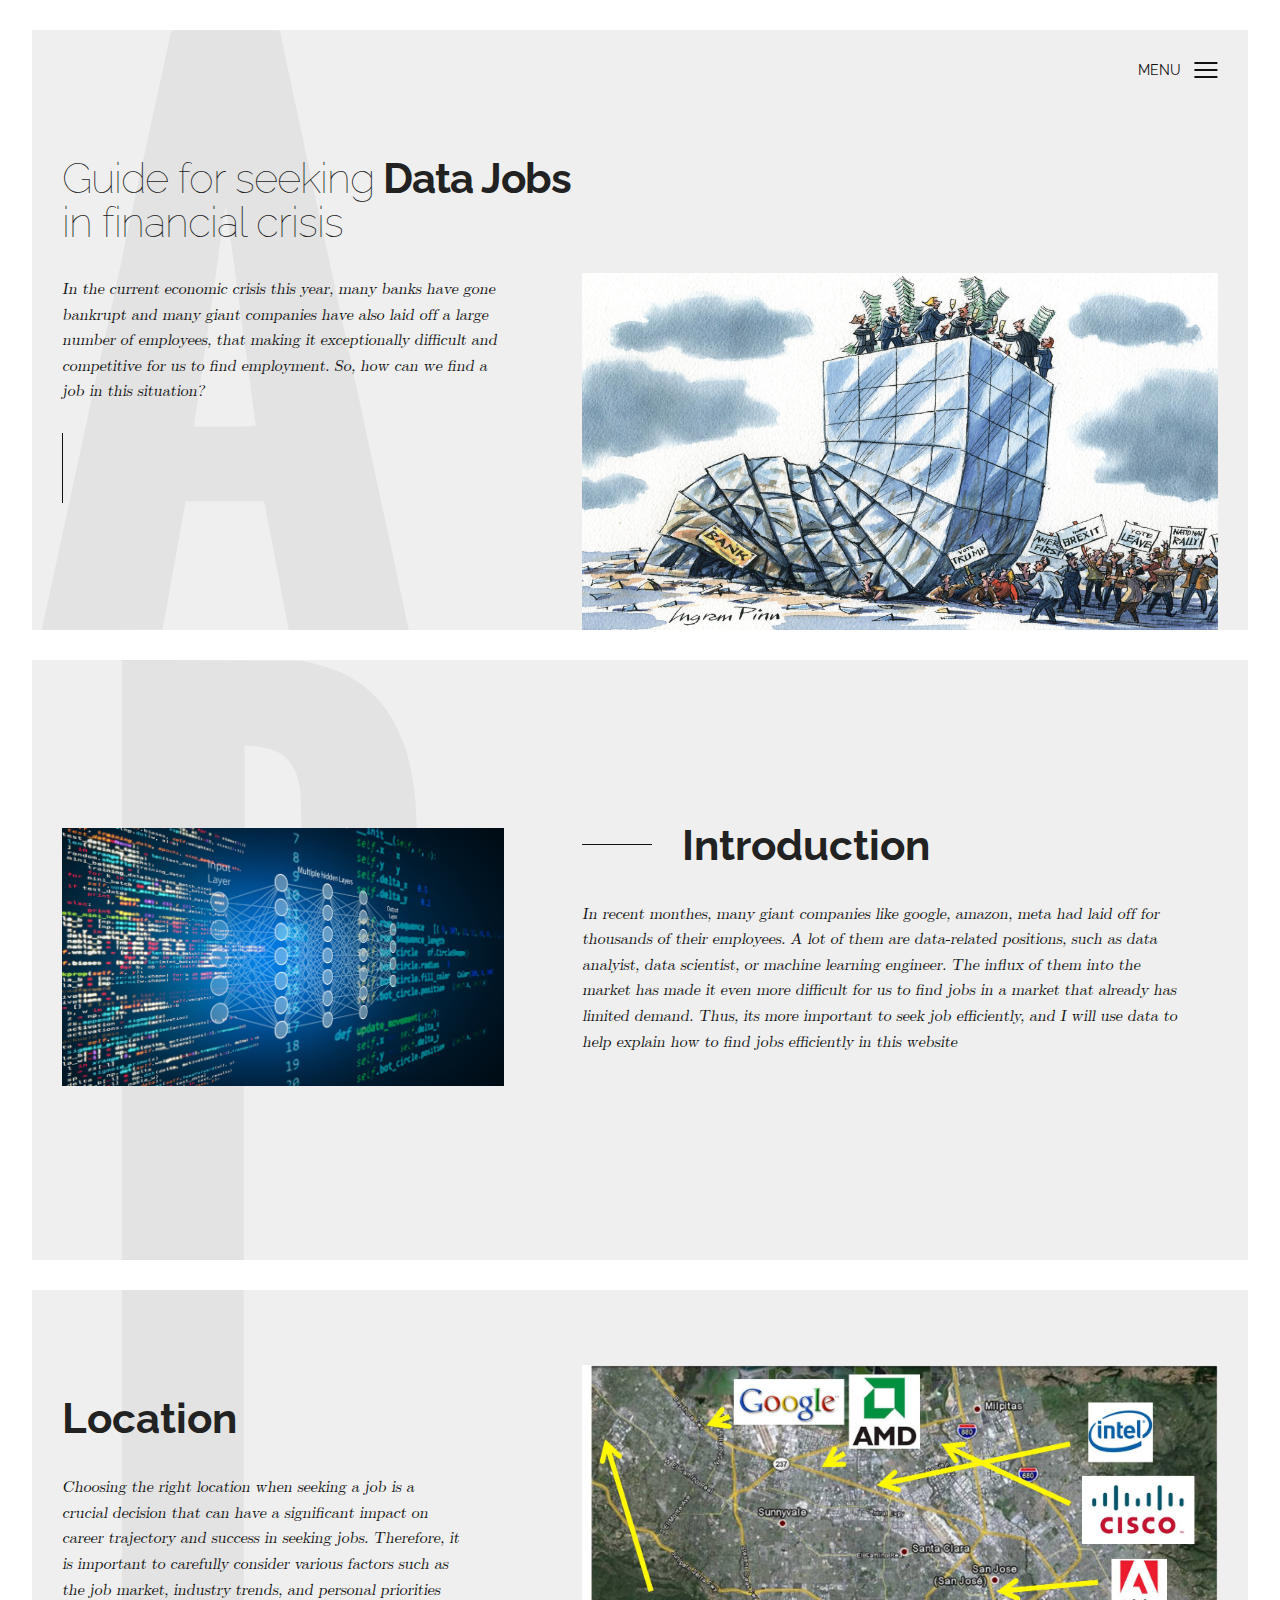
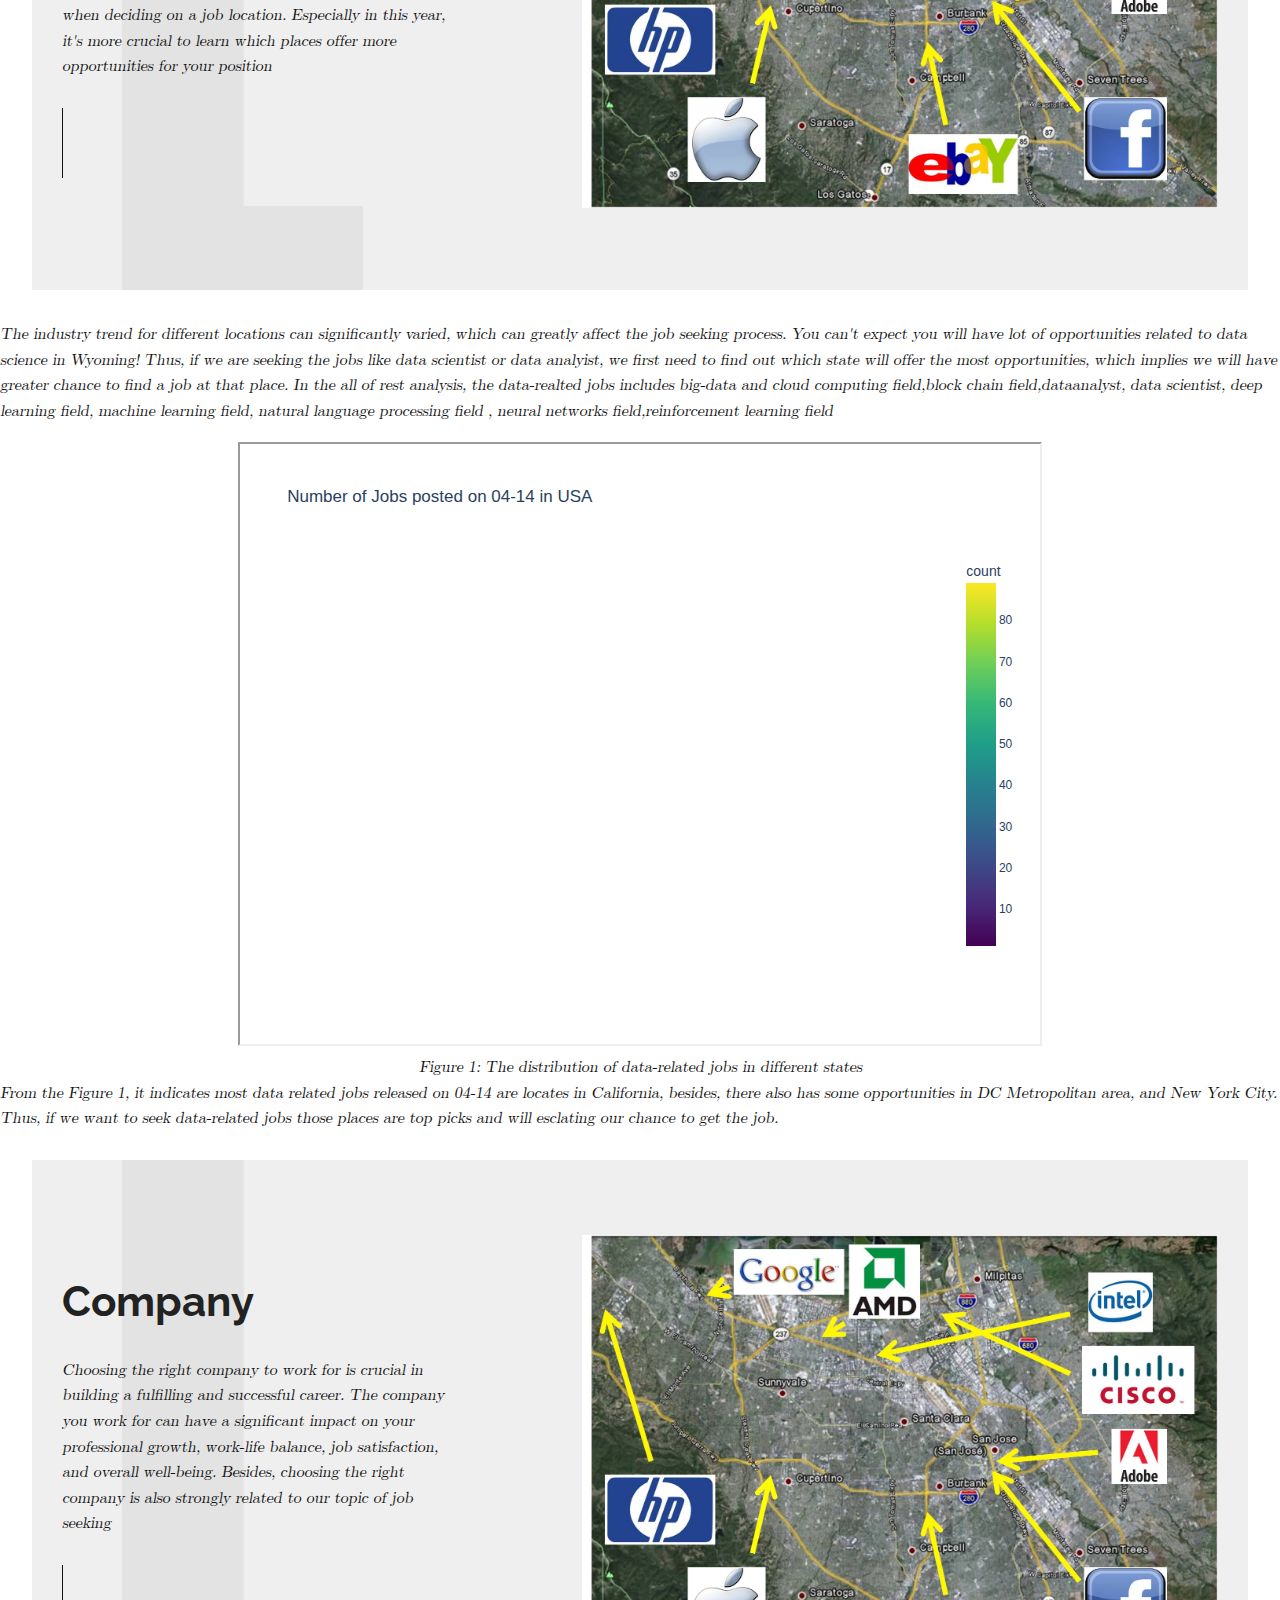
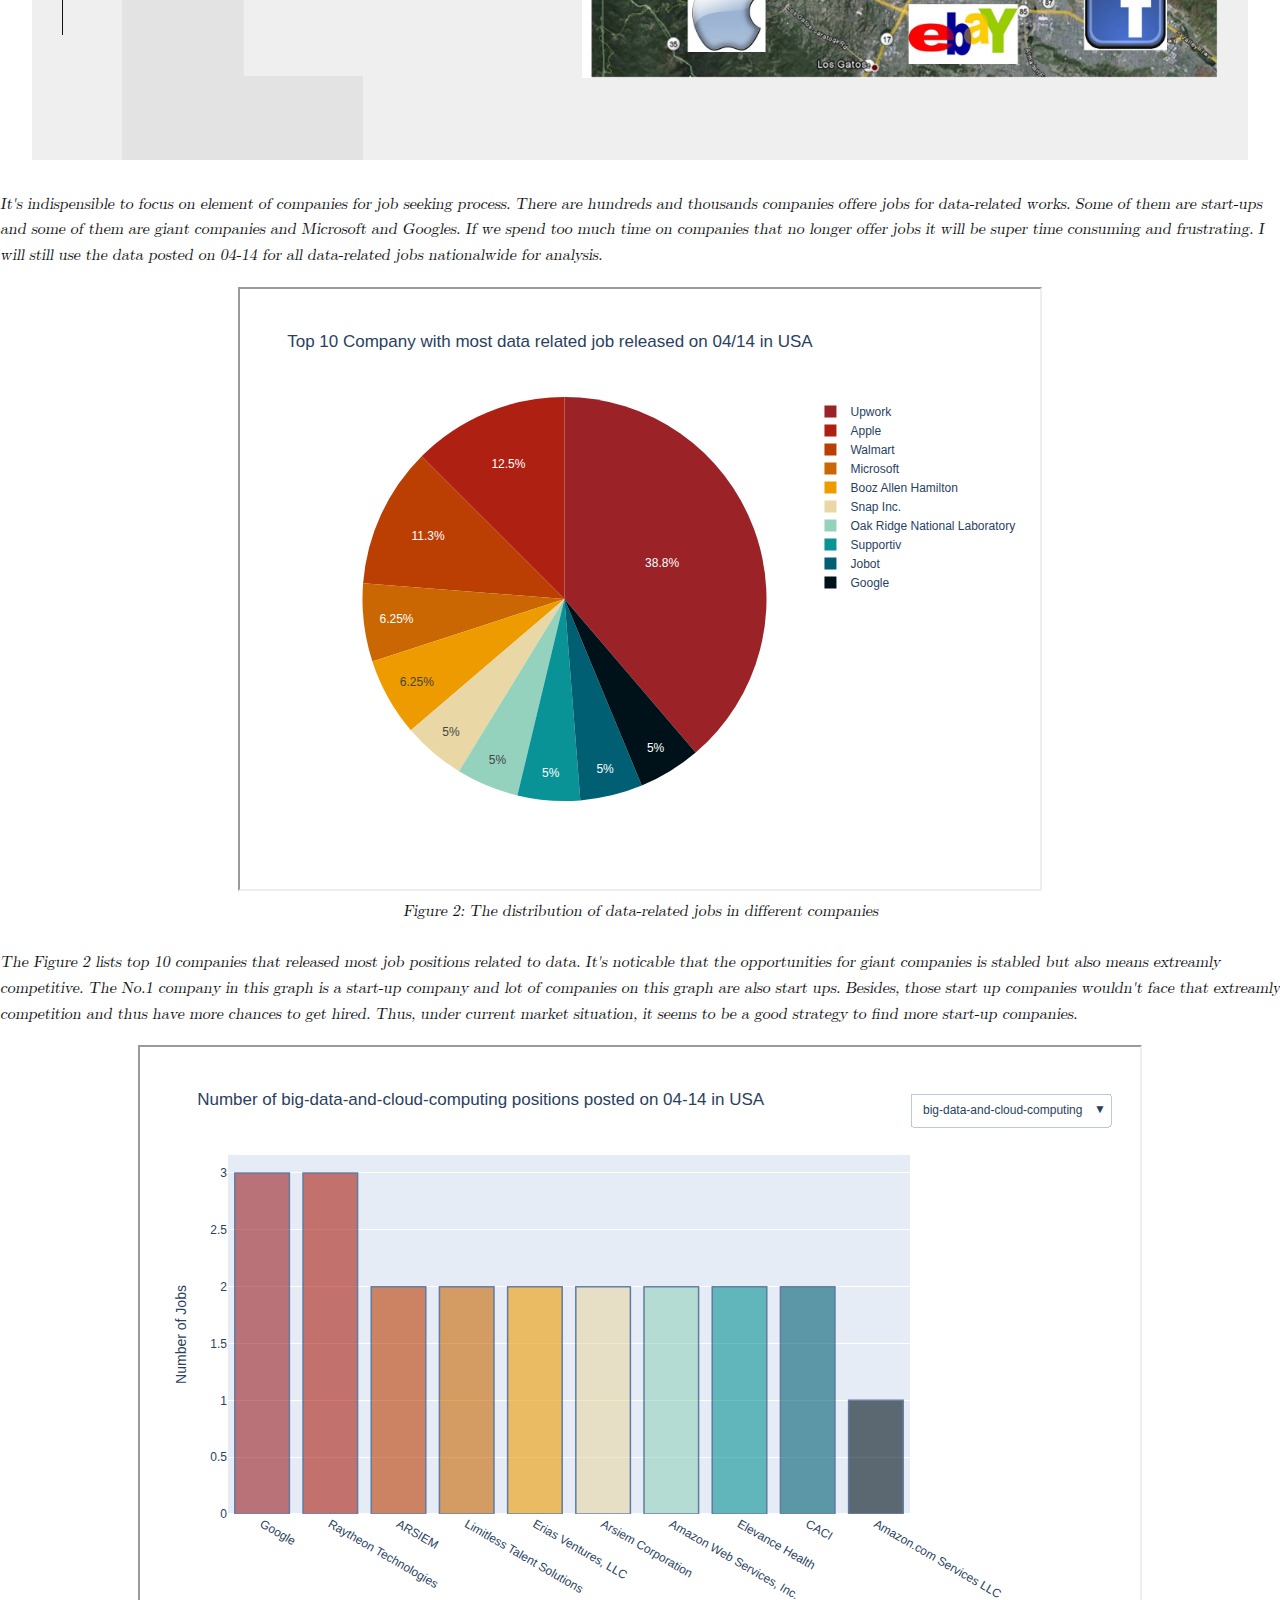
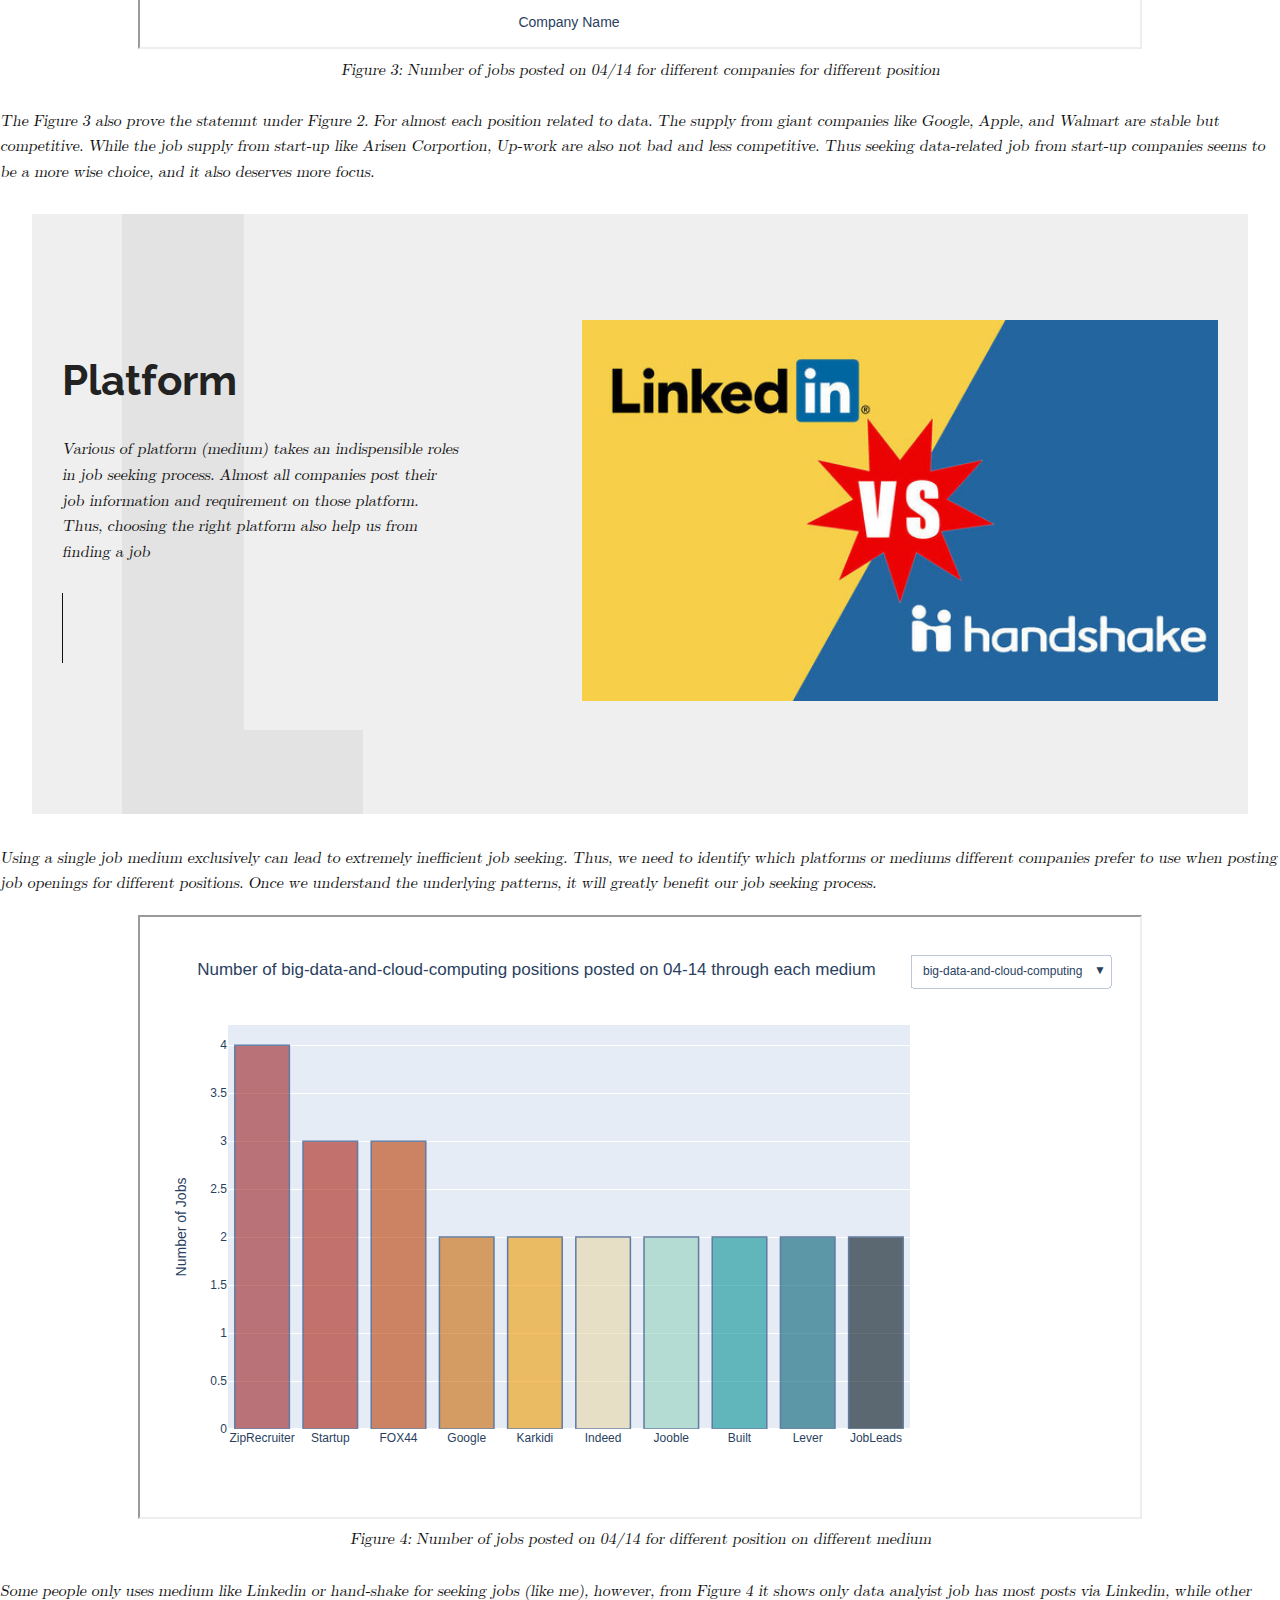
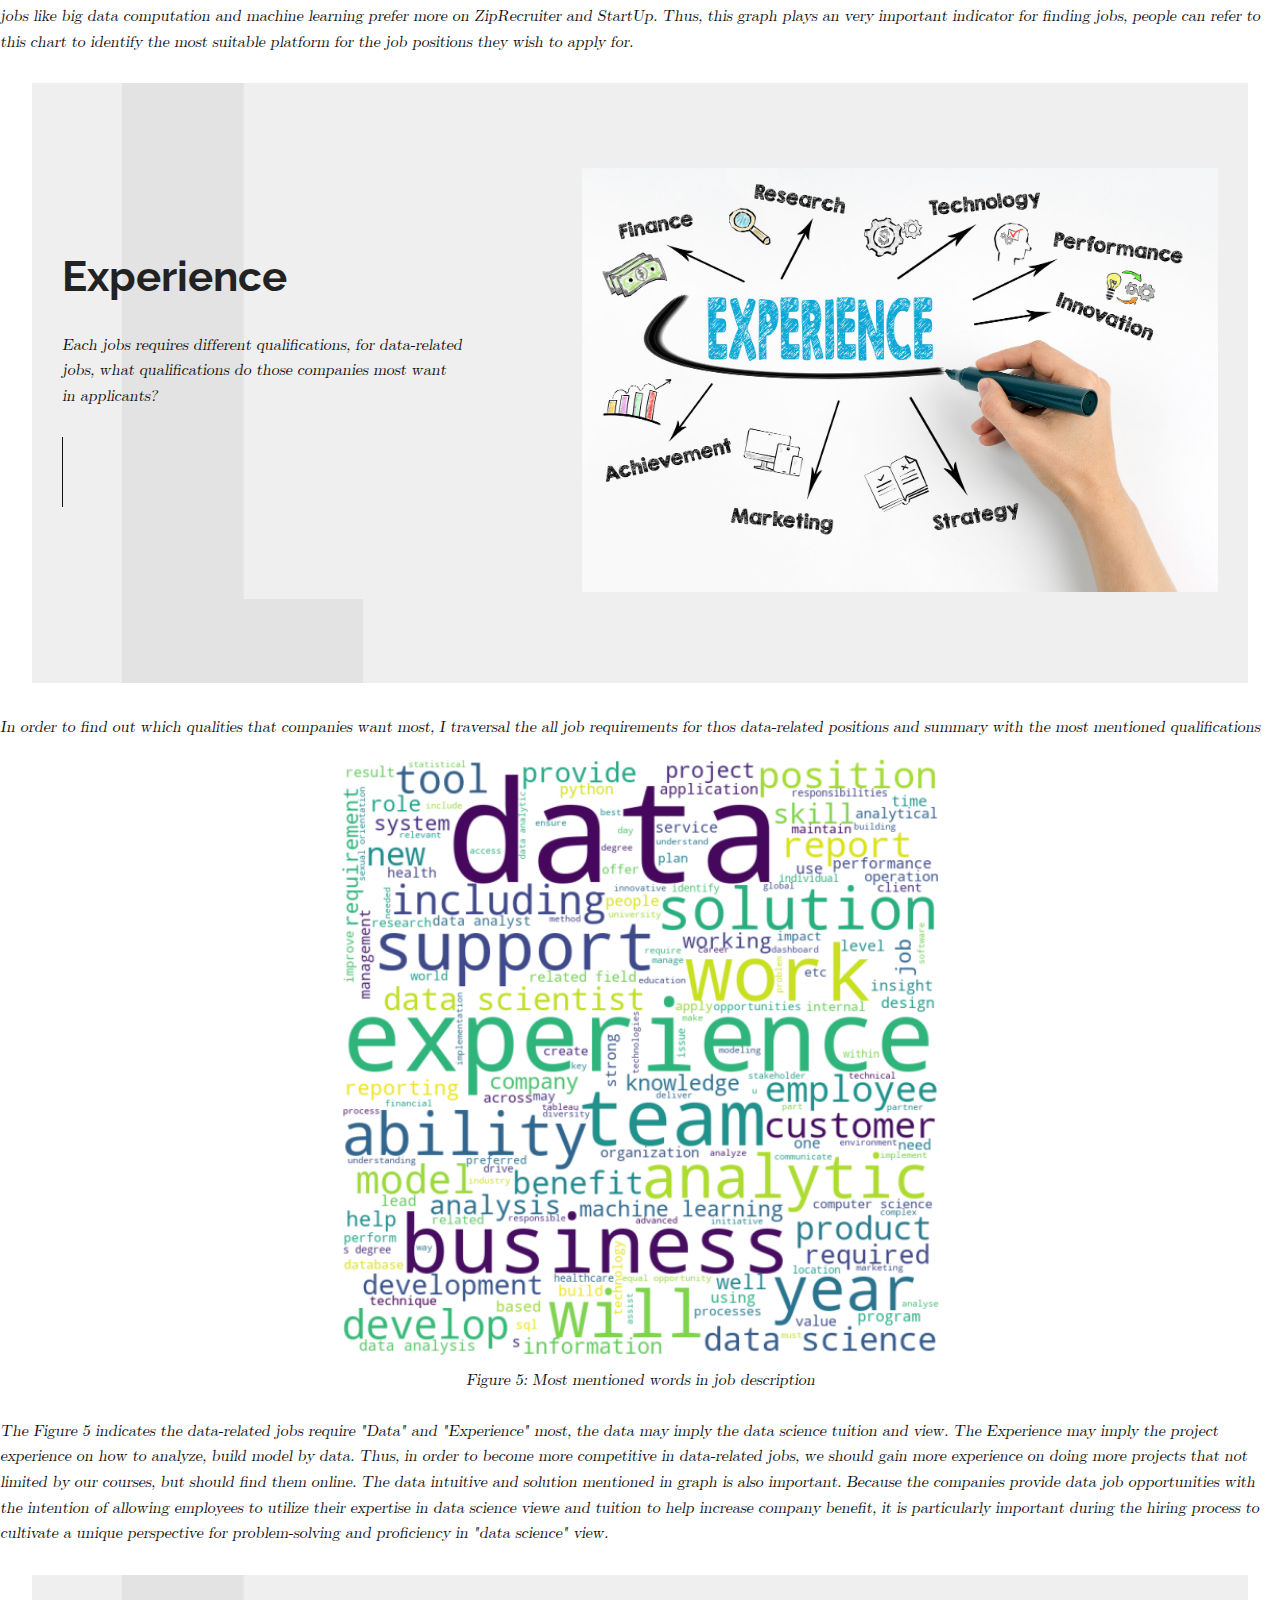
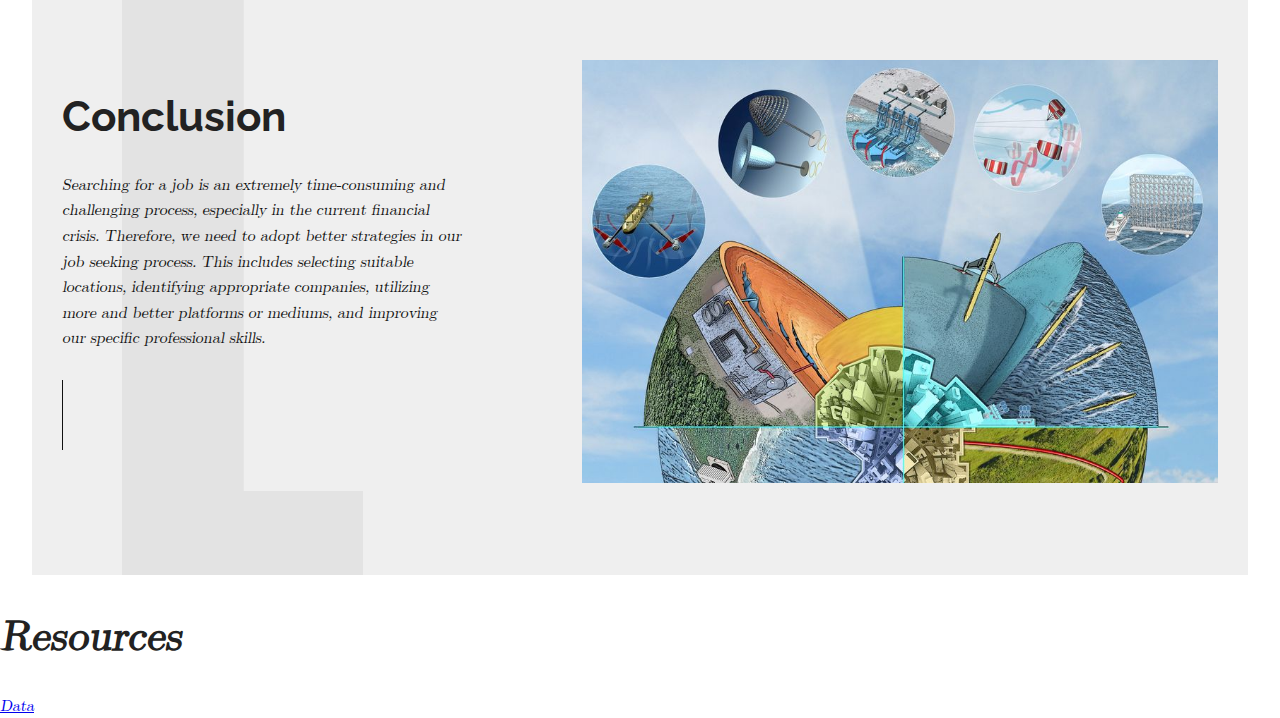
==== index.html @ 373d99e4 "finished" ====
<!DOCTYPE html>
<html lang="en">
  <head>
    <title>Job Market</title>
    <meta charset="utf-8">
    <meta name="viewport" content="width=device-width, initial-scale=1">
    <meta http-equiv="X-UA-Compatible" content="IE=edge">
    <meta name="description" content="Jade website template">
    <meta name="keywords" content="apollo, jade, template, html, sass, jquery">
    <meta name="author" content="Bucky Maler">
    <link rel="stylesheet" href="assets/css/main.css">
  </head>
  <body>
    <section id="hero"><svg version="1.1" id="Layer_1" xmlns="http://www.w3.org/2000/svg" xmlns:xlink="http://www.w3.org/1999/xlink" x="0px" y="0px" viewBox="0 0 100 163.5" style="enable-background:new 0 0 100 163.5;" xml:space="preserve">
<g transform="translate(0.000000,749.000000) scale(0.100000,-0.100000)">
	<path d="M352.5,7487.4C351.4,7484.3,0,5858.4,0,5856.4c0-0.7,74-0.9,164.1-0.7l164.3,0.7l31.6,174.6l31.6,174.6h106.9h106.9l24.4-127.7c13.5-70.3,28.6-149.1,33.6-175l9.2-47.6h163.5H1000l-1.1,4.8c-2.8,11.1-350.7,1626.1-350.7,1627.9c0,1.1-61.1,2-147.3,2C384.8,7490,353.1,7489.3,352.5,7487.4z M542.3,6713.5c22.3-163.5,40.4-298.8,40.4-300.5c0-2.8-10.7-3.3-84-3.3h-84.2l1.3,7.2c2.2,12.7,84,590.8,84,593.4C499.8,7022.7,507,6971.7,542.3,6713.5z"/>
</g>
</svg>
      <header>
        <div class="nav-toggle">
          <p>Menu</p><span></span>
        </div>
        <ul class="nav">
          <li><a href="#about">About</a></li>
          <li><a href="#full-slide">Work</a></li>
          <li><a href="#contact">Contact</a></li>
        </ul>
      </header>
      <div class="wrapper">
        <div class="welcome">
          <h1>Guide for seeking<strong> Data Jobs</strong> in
            financial crisis</h1> 
          <p>
            In the current economic crisis this year, many banks have gone bankrupt and many giant companies have also laid off a large number of employees, that making it exceptionally difficult and competitive for us to find employment. So, how can we find a job in this situation?</p>
        </div>
        <div class="photographer"><img src="assets/img/jobs.jpg" alt="Photographer"></div>
      </div>
    </section>
    <section id="about"><svg version="1.1" id="Layer_1" xmlns="http://www.w3.org/2000/svg" xmlns:xlink="http://www.w3.org/1999/xlink" x="0px" y="0px" viewBox="0 0 100 203.6" style="enable-background:new 0 0 100 203.6;" xml:space="preserve">
<g transform="translate(0.000000,749.000000) scale(0.100000,-0.100000)">
	<path d="M0,6471.9V5454.2h206.5h206.5v436.2v436.2h7.6c19.8,0.3,107.9,5.7,128.3,8.2c90.2,10.9,154.9,29.4,220.4,62.8c141.1,72.6,213.3,213.3,228.3,444.1c8.7,135.3-7.3,272.3-42.9,368.3c-48.6,130.5-131,212.8-253.8,253.8c-15.5,5.2-43.5,12.8-62.2,17.1l-34,7.3l-302.2,0.8L0,7490V6471.9z M490.5,7190.8c51.1-13.6,71.2-28.8,92.9-69.8c22.3-41.9,26.4-81.5,24.7-243.2l-1.4-115l-8.4-32.1c-10.9-40.5-13.6-45.4-35.6-67.9c-21.2-22-30.7-27.4-60.6-34.5c-18.8-4.3-68.2-10.9-82.6-10.9c-3.3,0-3.8,44-3.8,291.1v291.3l26.6-1.6C456.8,7197.3,478.6,7194,490.5,7190.8z"/>
</g>
</svg>
      <div class="wrapper">
        <div class="camera"><img src="assets/img/data.jpg" alt="Camera"></div>
        <div class="blurb">
          <h2><strong>Introduction</strong></h2>
          <p>In recent monthes, many giant companies like google, amazon, meta had laid off for thousands of their employees. A lot of them are data-related positions, such as data analyist, data scientist, or machine learning engineer. The influx of them into the market has made it even more difficult for us to find jobs in a market that already has limited demand. Thus, its more important to seek job efficiently, and I will use data to help explain how to find jobs efficiently in this website</p>
      
        </div>
      </div>
    </section>
    <section id="featured"><svg version="1.1" id="Layer_1" xmlns="http://www.w3.org/2000/svg" xmlns:xlink="http://www.w3.org/1999/xlink" x="0px" y="0px" viewBox="0 0 100 248.8" style="enable-background:new 0 0 100 248.8;" xml:space="preserve">
<g transform="translate(0.000000,749.000000) scale(0.100000,-0.100000)">
	<path d="M0,6245.8V5001.6h500h500V5176v174.4H752.5H505v1069.8V7490H252.5H0V6245.8z"/>
</g>
</svg>
      <div class="wrapper">
        <div class="blurb">
          <h2><strong>Location</strong></h2>
          <p>
            Choosing the right location when seeking a job is a crucial decision that can have a significant impact on career trajectory and success in seeking jobs. Therefore, it is important to carefully consider various factors such as the job market, industry trends, and personal priorities when deciding on a job location. Especially in this year, it's more crucial to learn which places offer more opportunities for your position</p>
        </div>
        <div class="featured"><img src="assets/img/Firmen_im_Silicon_Valley.jpg" alt="Featured"></div>
      </div>
    </section>
  <p> The industry trend for different locations can significantly varied, which can greatly affect the job seeking process. You can't expect you will have lot of opportunities related to data science in Wyoming! Thus, if we are seeking the jobs like data scientist or data analyist, we first need to find out which state will offer the most opportunities, which implies we will have greater chance to find a job at that place. In the all of rest analysis, the data-realted jobs includes big-data and cloud computing field,block chain field,dataanalyst, data scientist, deep learning field, machine learning field, natural language processing field , neural networks field,reinforcement learning field</p>
  <div id="contentframe" style="position:relative; top: 160px; left: 0px;"></div>
          <center><iframe src = "website/job_distribution.html" height="600" width = "800">&lt;/div&gt;></iframe></center>
          <center><figcaption>Figure 1: The distribution of data-related jobs in different states</figcaption></center>
        </div>
  <p> From the Figure 1, it indicates most data related jobs released on 04-14 are locates in California, besides, there also has some opportunities in DC Metropolitan area, and New York City. Thus, if we want to seek data-related jobs those places are top picks and will esclating our chance to get the job.</p>
  <section id="featured"><svg version="1.1" id="Layer_1" xmlns="http://www.w3.org/2000/svg" xmlns:xlink="http://www.w3.org/1999/xlink" x="0px" y="0px" viewBox="0 0 100 248.8" style="enable-background:new 0 0 100 248.8;" xml:space="preserve">
    <g transform="translate(0.000000,749.000000) scale(0.100000,-0.100000)">
      <path d="M0,6245.8V5001.6h500h500V5176v174.4H752.5H505v1069.8V7490H252.5H0V6245.8z"/>
    </g>
    </svg>
          <div class="wrapper">
            <div class="blurb">
              <h2><strong>Company</strong></h2>
              <p>
                Choosing the right company to work for is crucial in building a fulfilling and successful career. The company you work for can have a significant impact on your professional growth, work-life balance, job satisfaction, and overall well-being. Besides, choosing the right company is also strongly related to our topic of job seeking</p>
            </div>
            <div class="featured"><img src="assets/img/Firmen_im_Silicon_Valley.jpg" alt="Featured"></div>
          </div>
        </section>
  <section id="company">
    <div>
      <p> It's indispensible to focus on element of companies for job seeking process. There are hundreds and thousands companies offere jobs for data-related works. Some of them are start-ups and some of them are giant companies and Microsoft and Googles. If we spend too much time on companies that no longer offer jobs it will be super time consuming and frustrating. I will still use the data posted on 04-14 for all data-related jobs nationalwide for analysis.</p>
    </div>
    <div id="contentframe" style="position:relative; top: 160px; left: 0px;"></div>
          <center><iframe src = "website/company_distribution.html" height="600" width = "800">&lt;/div&gt;></iframe></center>
          <center><figcaption>Figure 2: The distribution of data-related jobs in different companies</figcaption></center>
        </div>
        <br>
    <p>The Figure 2 lists top 10 companies that released most job positions related to data. It's noticable that the opportunities for giant companies is stabled but also means extreamly competitive. The No.1 company in this graph is a start-up company and lot of companies on this graph are also start ups. Besides, those start up companies wouldn't face that extreamly competition and thus have more chances to get hired. Thus, under current market situation, it seems to be a good strategy to find more start-up companies.</p>
    <div id="contentframe" style="position:relative; top: 160px; left: 0px;"></div>
          <center><iframe src = "website/companys.html" height="600" width = "1000">&lt;/div&gt;></iframe></center>
          <center><figcaption>Figure 3: Number of jobs posted on 04/14 for different companies for different position </figcaption></center>
        </div>
    <br>
    <p>The Figure 3 also prove the statemnt under Figure 2. For almost each position related to data. The supply from giant companies like Google, Apple, and Walmart are stable but competitive. While the job supply from start-up like Arisen Corportion, Up-work are also not bad and less competitive. Thus seeking data-related job from start-up companies seems to be a more wise choice, and it also deserves more focus.</p>
  </section>
  
  
  <section id="featured"><svg version="1.1" id="Layer_1" xmlns="http://www.w3.org/2000/svg" xmlns:xlink="http://www.w3.org/1999/xlink" x="0px" y="0px" viewBox="0 0 100 248.8" style="enable-background:new 0 0 100 248.8;" xml:space="preserve">
    <g transform="translate(0.000000,749.000000) scale(0.100000,-0.100000)">
      <path d="M0,6245.8V5001.6h500h500V5176v174.4H752.5H505v1069.8V7490H252.5H0V6245.8z"/>
    </g>
    </svg>
          <div class="wrapper">
            <div class="blurb">
              <h2><strong>Platform</strong></h2>
              <p>Various of platform (medium) takes an indispensible roles in job seeking process. Almost all companies post their job information and requirement on those platform. Thus, choosing the right platform also help us from finding a job</p>
            </div>
            <div class="featured"><img src="assets/img/medium_Linkedin-Vs.-Handshake.jpg" alt="Featured"></div>
          </div>
        </section>
    <section id="platform">
     <p>Using a single job medium exclusively can lead to extremely inefficient job seeking. Thus, we need to identify which platforms or mediums different companies prefer to use when posting job openings for different positions. Once we understand the underlying patterns, it will greatly benefit our job seeking process.</p>
     <div id="contentframe" style="position:relative; top: 160px; left: 0px;"></div>
          <center><iframe src = "website/via.html" height="600" width = "1000">&lt;/div&gt;></iframe></center>
          <center><figcaption>Figure 4: Number of jobs posted on 04/14 for different position on different medium</figcaption></center>
        </div>
    <br>
    <p>Some people only uses medium like Linkedin or hand-shake for seeking jobs (like me), however, from Figure 4 it shows only data analyist job has most posts via Linkedin, while other jobs like big data computation and machine learning prefer more on ZipRecruiter and StartUp. Thus, this graph plays an very important indicator for finding jobs, people can refer to this chart to identify the most suitable platform for the job positions they wish to apply for.</p>
    
    <section id="featured"><svg version="1.1" id="Layer_1" xmlns="http://www.w3.org/2000/svg" xmlns:xlink="http://www.w3.org/1999/xlink" x="0px" y="0px" viewBox="0 0 100 248.8" style="enable-background:new 0 0 100 248.8;" xml:space="preserve">
      <g transform="translate(0.000000,749.000000) scale(0.100000,-0.100000)">
        <path d="M0,6245.8V5001.6h500h500V5176v174.4H752.5H505v1069.8V7490H252.5H0V6245.8z"/>
      </g>
      </svg>
            <div class="wrapper">
              <div class="blurb">
                <h2><strong>Experience</strong></h2>
                <p>Each jobs requires different qualifications, for data-related jobs, what qualifications do those companies most want in applicants?</p>
              </div>
              <div class="featured"><img src="assets/img/customer+experience.jpg" alt="Featured"></div>
            </div>
          </section>
    <section id='experience'>
    <p> In order to find out which qualities that companies want most, I traversal the all job requirements for thos data-related positions and summary with the most mentioned qualifications  </p>
    <center><img src="website/wordcloud.png"  width="600" height="600"></center>
    <center><figcaption>Figure 5: Most mentioned words in job description</figcaption></center>
    <br>
    <p>The Figure 5 indicates the data-related jobs require "Data" and "Experience" most, the data may imply the data science tuition and view. The Experience may imply the project experience on how to analyze, build model by data. Thus, in order to become more competitive in data-related jobs, we should gain more experience on doing more projects that not limited by our courses, but should find them online. The data intuitive and solution mentioned in graph is also important. Because the companies provide data job opportunities with the intention of allowing employees to utilize their expertise in data science viewe and tuition to help increase company benefit, it is particularly important during the hiring process to cultivate a unique perspective for problem-solving and proficiency in "data science" view.</p>
    </section>
    <section id ="conclusion"></section>
    <section id="featured"><svg version="1.1" id="Layer_1" xmlns="http://www.w3.org/2000/svg" xmlns:xlink="http://www.w3.org/1999/xlink" x="0px" y="0px" viewBox="0 0 100 248.8" style="enable-background:new 0 0 100 248.8;" xml:space="preserve">
      <g transform="translate(0.000000,749.000000) scale(0.100000,-0.100000)">
        <path d="M0,6245.8V5001.6h500h500V5176v174.4H752.5H505v1069.8V7490H252.5H0V6245.8z"/>
      </g>
      </svg>
            <div class="wrapper">
              <div class="blurb">
                <h2><strong>Conclusion</strong></h2>
                <p> Searching for a job is an extremely time-consuming and challenging process, especially in the current financial crisis. Therefore, we need to adopt better strategies in our job seeking process. This includes selecting suitable locations, identifying appropriate companies, utilizing more and better platforms or mediums, and improving our specific professional skills.</p>
              </div>
              <div class="featured"><img src="assets/img/conclusion.jpg" alt="Featured"></div>
            </div>
          </section>
    <h2>Resources</h2>
    <a href="https://drive.google.com/drive/folders/1sjpIDe86LGo2iM11sSsoijBPtwF01G80">Data</a>
    <a href="
    <script src="https://ajax.googleapis.com/ajax/libs/jquery/2.2.4/jquery.min.js"></script>
    <script>window.jQuery || document.write('<script src="assets/js/vendor/jquery-2.2.4.min.js"><\/script>')</script>
    <script src="assets/js/functions-min.js"></script>
  </body>
</html>
---- assets/css/main.css ----
@import "https://fonts.googleapis.com/css?family=Raleway:100,400,700";@font-face{font-family:'LMRomanSlant10';src:url("fonts/lmromanslant10-regular-webfont.eot");src:url("fonts/lmromanslant10-regular-webfont.eot?#iefix") format("embedded-opentype"),url("fonts/lmromanslant10-regular-webfont.woff") format("woff"),url("fonts/lmromanslant10-regular-webfont.ttf") format("truetype"),url("fonts/lmromanslant10-regular-webfont.svg#latin_modern_roman_slante10Rg") format("svg");font-weight:normal;font-style:normal}/*! normalize.css v3.0.2 | MIT License | git.io/normalize */html{font-family:sans-serif;-ms-text-size-adjust:100%;-webkit-text-size-adjust:100%}body{margin:0}article,aside,details,figcaption,figure,footer,header,hgroup,main,menu,nav,section,summary{display:block}audio,canvas,progress,video{display:inline-block;vertical-align:baseline}audio:not([controls]){display:none;height:0}[hidden],template{display:none}a{background-color:transparent}a:active,a:hover{outline:0}abbr[title]{border-bottom:1px dotted}b,strong{font-weight:bold}dfn{font-style:italic}h1{font-size:2em;margin:0.67em 0}mark{background:#ff0;color:#000}small{font-size:80%}sub,sup{font-size:75%;line-height:0;position:relative;vertical-align:baseline}sup{top:-0.5em}sub{bottom:-0.25em}img{border:0}svg:not(:root){overflow:hidden}figure{margin:1em 40px}hr{box-sizing:content-box;height:0}pre{overflow:auto}code,kbd,pre,samp{font-family:monospace, monospace;font-size:1em}button,input,optgroup,select,textarea{color:inherit;font:inherit;margin:0}button{overflow:visible}button,select{text-transform:none}button,html input[type="button"],input[type="reset"],input[type="submit"]{-webkit-appearance:button;cursor:pointer}button[disabled],html input[disabled]{cursor:default}button::-moz-focus-inner,input::-moz-focus-inner{border:0;padding:0}input{line-height:normal}input[type="checkbox"],input[type="radio"]{box-sizing:border-box;padding:0}input[type="number"]::-webkit-inner-spin-button,input[type="number"]::-webkit-outer-spin-button{height:auto}input[type="search"]{-webkit-appearance:textfield;box-sizing:content-box}input[type="search"]::-webkit-search-cancel-button,input[type="search"]::-webkit-search-decoration{-webkit-appearance:none}fieldset{border:1px solid #c0c0c0;margin:0 2px;padding:0.35em 0.625em 0.75em}legend{border:0;padding:0}textarea{overflow:auto}optgroup{font-weight:bold}table{border-collapse:collapse;border-spacing:0}td,th{padding:0}@font-face{font-family:'icomoon';src:url("fonts/icomoon.eot?3hi6ws");src:url("fonts/icomoon.eot?3hi6ws#iefix") format("embedded-opentype"),url("fonts/icomoon.ttf?3hi6ws") format("truetype"),url("fonts/icomoon.woff?3hi6ws") format("woff"),url("fonts/icomoon.svg?3hi6ws#icomoon") format("svg");font-weight:normal;font-style:normal}[class^="icon-"],[class*=" icon-"]{font-family:'icomoon' !important;speak:none;font-style:normal;font-weight:normal;font-variant:normal;text-transform:none;line-height:1;-webkit-font-smoothing:antialiased;-moz-osx-font-smoothing:grayscale}.icon-chevron-thin-left:before{content:"\e904"}.icon-chevron-thin-right:before{content:"\e905"}.icon-pinterest-p:before{content:"\e900"}.icon-twitter:before{content:"\e901"}.icon-instagram:before{content:"\e902"}.icon-facebook:before{content:"\e903"}body{background-color:#fff;font-size:16px;line-height:1.6;font-family:"LMRomanSlant10",serif;color:#111;-webkit-font-smoothing:antialiased;-webkit-text-size-adjust:100%}@media (max-width: 415px){body{font-size:14px}}::-moz-selection{background:#FFF498}::selection{background:#FFF498}::-moz-selection{background:#FFF498}img::-moz-selection{background:transparent}img::selection{background:transparent}img::-moz-selection{background:transparent}body{-webkit-tap-highlight-color:#FFF498}.gigantic,.huge,.large,.bigger,.big,h1,h2,h3,h4,h5,h6{color:#222;font-weight:bold}.gigantic{font-size:110px;line-height:1.09;letter-spacing:-2px}.huge,h1{font-size:68px;line-height:1.05;letter-spacing:-1px}.large,h2{font-size:42px;line-height:1.14}.bigger,h3{font-size:26px;line-height:1.38}.big,h4{font-size:22px;line-height:1.38}.small,small{font-size:10px;line-height:1.2}p{margin:0 0 20px 0}em{font-style:italic}strong{font-weight:bold}hr{border:solid #ddd;border-width:1px 0 0;clear:both;margin:10px 0 30px;height:0}svg{position:absolute;height:100%}svg path{fill:#e3e3e3}#hero svg{left:10px}#about svg,#featured svg,#three-slide svg{left:90px}#full-slide svg{left:0;opacity:.1;z-index:9}#contact svg{left:0}@media (max-width: 640px){#hero svg,#about svg,#featured svg,#three-slide svg,#full-slide svg,#contact svg{left:0}}.nav{visibility:hidden;position:absolute;top:75px;right:0;display:-webkit-box;display:-webkit-flex;display:-ms-flexbox;display:flex;width:100px;-webkit-box-orient:vertical;-webkit-box-direction:normal;-webkit-flex-direction:column;-ms-flex-direction:column;flex-direction:column;-webkit-box-pack:center;-webkit-justify-content:center;-ms-flex-pack:center;justify-content:center;margin:0;padding:0;list-style:none;background-color:#e3e3e3;border:1px solid #111;border:1px solid rgba(17,17,17,0.15);opacity:0;z-index:10;-webkit-transition:opacity .3s ease-in-out,visibility 0s .3s;transition:opacity .3s ease-in-out,visibility 0s .3s}.nav.open{visibility:visible;opacity:1;-webkit-transition:opacity .3s ease-in-out;transition:opacity .3s ease-in-out}.nav:before{content:"";position:absolute;top:-12px;left:50%;-webkit-transform:translateX(-50%) rotate(45deg);transform:translateX(-50%) rotate(45deg);width:25px;height:25px;border:1px solid #111;border:1px solid rgba(17,17,17,0.15);background-color:#e3e3e3}.nav li{position:relative;width:100%;text-align:center;border-bottom:1px solid #111;border-bottom:1px solid rgba(17,17,17,0.15);background-color:#e3e3e3;overflow:hidden;z-index:10}.nav li:last-child{border-bottom:none}.nav li a{display:block;width:100%;height:100%;padding:5px 0;color:#111;font-size:12px;font-family:"Raleway",Helvetica,sans-serif;text-transform:uppercase;text-decoration:none;-webkit-transition:background-color .2s ease-in-out;transition:background-color .2s ease-in-out}.nav li a:hover{background-color:#dbdbdb}#hero{position:relative;width:1440px;max-width:95%;height:600px;margin:30px auto;background-color:#efefef;overflow:hidden}@media (max-width: 768px){#hero{margin:15px auto}}#hero header{position:absolute;left:50%;-webkit-transform:translateX(-50%);transform:translateX(-50%);display:-webkit-box;display:-webkit-flex;display:-ms-flexbox;display:flex;width:95%;height:80px;-webkit-box-align:center;-webkit-align-items:center;-ms-flex-align:center;align-items:center;-webkit-box-pack:end;-webkit-justify-content:flex-end;-ms-flex-pack:end;justify-content:flex-end;z-index:10}#hero header .nav-toggle{position:relative;display:-webkit-box;display:-webkit-flex;display:-ms-flexbox;display:flex;width:80px;-webkit-box-align:center;-webkit-align-items:center;-ms-flex-align:center;align-items:center;-webkit-box-pack:justify;-webkit-justify-content:space-between;-ms-flex-pack:justify;justify-content:space-between;cursor:pointer}#hero header .nav-toggle p{margin-bottom:0;font-size:14px;font-family:"Raleway",Helvetica,sans-serif;text-transform:uppercase}#hero header .nav-toggle span,#hero header .nav-toggle span:before,#hero header .nav-toggle span:after{content:"";position:relative;display:block;width:23px;height:2px;background-color:#111}#hero header .nav-toggle span:before{bottom:7px}#hero header .nav-toggle span:after{top:5px}#hero .wrapper{position:relative;display:-webkit-box;display:-webkit-flex;display:-ms-flexbox;display:flex;width:1180px;max-width:95%;height:100%;margin:0 auto;-webkit-box-align:center;-webkit-align-items:center;-ms-flex-align:center;align-items:center}#hero .wrapper .welcome{width:45%}#hero .wrapper .welcome:after{content:"";display:block;width:1px;height:70px;background-color:#111}#hero .wrapper .welcome h1{margin-top:0;margin-bottom:30px;font-size:42px;font-family:"Raleway",Helvetica,sans-serif;font-weight:100}@media (max-width: 640px){#hero .wrapper .welcome h1{margin-bottom:20px;font-size:30px}}#hero .wrapper .welcome p{max-width:450px;margin-bottom:30px}@media (max-width: 1180px){#hero .wrapper .welcome:after{display:none}#hero .wrapper .welcome p{margin-bottom:0}}#hero .wrapper .photographer{width:55%;-webkit-align-self:flex-end;-ms-flex-item-align:end;align-self:flex-end;line-height:0}#hero .wrapper .photographer img{width:100%;opacity:.95}@media (max-width: 1023px){#hero .wrapper .welcome{display:-webkit-box;display:-webkit-flex;display:-ms-flexbox;display:flex;width:100%;-webkit-box-orient:vertical;-webkit-box-direction:normal;-webkit-flex-direction:column;-ms-flex-direction:column;flex-direction:column;-webkit-box-align:end;-webkit-align-items:flex-end;-ms-flex-align:end;align-items:flex-end;text-align:right}#hero .wrapper .photographer{display:none}}@media (max-width: 640px){#hero .wrapper .welcome{-webkit-box-align:center;-webkit-align-items:center;-ms-flex-align:center;-ms-grid-row-align:center;align-items:center;text-align:center}}#about{position:relative;width:1440px;max-width:95%;height:600px;margin:30px auto;background-color:#efefef;overflow:hidden}@media (max-width: 768px){#about{margin:15px auto}}#about .wrapper{position:relative;display:-webkit-box;display:-webkit-flex;display:-ms-flexbox;display:flex;width:1180px;max-width:95%;height:100%;margin:0 auto;-webkit-box-align:center;-webkit-align-items:center;-ms-flex-align:center;align-items:center}#about .wrapper .camera{width:45%}#about .wrapper .camera img{width:85%}#about .wrapper .blurb{width:55%}#about .wrapper .blurb h2{margin-top:0;margin-bottom:30px;font-size:42px;font-family:"Raleway",Helvetica,sans-serif;font-weight:100}@media (max-width: 640px){#about .wrapper .blurb h2{margin-bottom:20px;font-size:30px}}#about .wrapper .blurb h2:before{content:"";position:relative;bottom:15px;display:inline-block;width:70px;height:1px;margin-right:30px;background-color:#111}#about .wrapper .blurb p{max-width:600px;margin-bottom:45px}#about .wrapper .blurb .social{display:-webkit-box;display:-webkit-flex;display:-ms-flexbox;display:flex;width:180px;-webkit-box-pack:justify;-webkit-justify-content:space-between;-ms-flex-pack:justify;justify-content:space-between}#about .wrapper .blurb .social a{color:#fff;text-decoration:none}#about .wrapper .blurb .social i{display:block;width:30px;height:30px;font-size:16px;text-align:center;line-height:30px;background-color:#909090;-webkit-transition:background-color .2s ease-in-out;transition:background-color .2s ease-in-out}#about .wrapper .blurb .social i:hover{background-color:#020202}@media (max-width: 1023px){#about .wrapper .camera{display:none}#about .wrapper .blurb{display:-webkit-box;display:-webkit-flex;display:-ms-flexbox;display:flex;width:100%;-webkit-box-orient:vertical;-webkit-box-direction:normal;-webkit-flex-direction:column;-ms-flex-direction:column;flex-direction:column;-webkit-box-align:end;-webkit-align-items:flex-end;-ms-flex-align:end;align-items:flex-end;text-align:right}#about .wrapper .blurb h2:before{display:none}}@media (max-width: 640px){#about .wrapper .blurb{-webkit-box-align:center;-webkit-align-items:center;-ms-flex-align:center;-ms-grid-row-align:center;align-items:center;text-align:center}}#full-slide{position:relative;width:1440px;max-width:95%;height:600px;margin:30px auto;background-color:#efefef;overflow:hidden}@media (max-width: 768px){#full-slide{margin:15px auto}}#full-slide .banner{position:relative;width:100%;height:100%;margin:0;padding:0;list-style:none}#full-slide .banner li{position:absolute;top:0;left:0;right:0;bottom:0;background-position:center;background-size:cover;background-repeat:no-repeat;opacity:0;-webkit-transition:opacity .6s ease-in-out;transition:opacity .6s ease-in-out}#full-slide .banner li.active{opacity:1;-webkit-transition:opacity .6s ease-in-out;transition:opacity .6s ease-in-out}#full-slide .banner li:nth-child(1){background-image:url("../img/full-slide/thumb-1.jpg")}#full-slide .banner li:nth-child(2){background-image:url("../img/full-slide/thumb-2.jpg")}#full-slide .banner li:nth-child(3){background-image:url("../img/full-slide/thumb-3.jpg")}#full-slide i{position:absolute;top:50%;-webkit-transform:translateY(-50%) scale(1);transform:translateY(-50%) scale(1);width:60px;height:60px;font-size:28px;text-align:center;line-height:60px;background-color:#fff;cursor:pointer;z-index:10;-webkit-transition:all .2s ease-in-out;transition:all .2s ease-in-out}#full-slide i:hover{-webkit-transform:translateY(-50%) scale(1.1);transform:translateY(-50%) scale(1.1)}#full-slide .prev{left:30px}#full-slide .next{right:30px}@media (max-width: 767px){#full-slide i{-webkit-transform:translateY(-50%) scale(.7);transform:translateY(-50%) scale(.7)}#full-slide i:hover{-webkit-transform:translateY(-50%) scale(.8);transform:translateY(-50%) scale(.8)}#full-slide .prev{left:0}#full-slide .next{right:0}}#featured{position:relative;width:1440px;max-width:95%;height:600px;margin:30px auto;background-color:#efefef;overflow:hidden}@media (max-width: 768px){#featured{margin:15px auto}}#featured .wrapper{position:relative;display:-webkit-box;display:-webkit-flex;display:-ms-flexbox;display:flex;width:1180px;max-width:95%;height:100%;margin:0 auto;-webkit-box-align:center;-webkit-align-items:center;-ms-flex-align:center;align-items:center}#featured .wrapper .blurb{width:45%}#featured .wrapper .blurb:after{content:"";display:inline-block;width:1px;height:70px;background-color:#111}#featured .wrapper .blurb h2{margin-top:0;margin-bottom:30px;font-size:42px;font-family:"Raleway",Helvetica,sans-serif;font-weight:100}@media (max-width: 640px){#featured .wrapper .blurb h2{margin-bottom:20px;font-size:30px}}#featured .wrapper .blurb p{max-width:400px;margin-bottom:30px}#featured .wrapper .featured{width:55%}#featured .wrapper .featured img{width:100%}@media (max-width: 1023px){#featured .wrapper .blurb{display:-webkit-box;display:-webkit-flex;display:-ms-flexbox;display:flex;width:100%;-webkit-box-orient:vertical;-webkit-box-direction:normal;-webkit-flex-direction:column;-ms-flex-direction:column;flex-direction:column;-webkit-box-align:end;-webkit-align-items:flex-end;-ms-flex-align:end;align-items:flex-end;text-align:right}#featured .wrapper .blurb:after{display:none}#featured .wrapper .blurb p{margin-bottom:0}#featured .wrapper .featured{display:none}}@media (max-width: 640px){#featured .wrapper .blurb{-webkit-box-align:center;-webkit-align-items:center;-ms-flex-align:center;-ms-grid-row-align:center;align-items:center;text-align:center}}#three-slide{position:relative;width:1440px;max-width:95%;height:600px;margin:30px auto;background-color:#efefef;overflow:hidden}@media (max-width: 768px){#three-slide{margin:15px auto}}#three-slide .wrapper{position:relative;display:-webkit-box;display:-webkit-flex;display:-ms-flexbox;display:flex;width:1180px;max-width:95%;height:100%;margin:0 auto;-webkit-box-align:center;-webkit-align-items:center;-ms-flex-align:center;align-items:center}#three-slide .wrapper .slider{position:relative;width:calc(100% - 60px);height:100%;margin:0 auto;padding:0;list-style:none;opacity:1;-webkit-transition:opacity .3s ease-in-out;transition:opacity .3s ease-in-out}#three-slide .wrapper .slider.swap{opacity:0;-webkit-transition:opacity .3s ease-in-out;transition:opacity .3s ease-in-out}#three-slide .wrapper .slider li{position:absolute;top:50%;-webkit-transform:translateY(-50%);transform:translateY(-50%);width:40%;opacity:0}@media (max-width: 900px){#three-slide .wrapper .slider li{width:50%}}#three-slide .wrapper .slider li img{width:100%}#three-slide .wrapper .slider .back{left:0;opacity:1}#three-slide .wrapper .slider .current{left:50%;-webkit-transform:translate(-50%, -50%) scale(1.3);transform:translate(-50%, -50%) scale(1.3);opacity:1;z-index:10}#three-slide .wrapper .slider .front{right:0;opacity:1}@media (max-width: 767px){#three-slide .wrapper .slider{width:calc(100% - 30px)}#three-slide .wrapper .slider li{width:75%}#three-slide .wrapper .slider .back,#three-slide .wrapper .slider .front{display:none}}#three-slide i{position:absolute;top:50%;-webkit-transform:translateY(-50%);transform:translateY(-50%);width:60px;height:60px;font-size:28px;text-align:center;line-height:60px;background-color:#fff;cursor:pointer;z-index:10;-webkit-transition:all .2s ease-in-out;transition:all .2s ease-in-out}#three-slide i:hover{-webkit-transform:translateY(-50%) scale(1.1);transform:translateY(-50%) scale(1.1)}#three-slide .prev{left:30px}#three-slide .next{right:30px}@media (max-width: 767px){#three-slide i{-webkit-transform:translateY(-50%) scale(.7);transform:translateY(-50%) scale(.7)}#three-slide i:hover{-webkit-transform:translateY(-50%) scale(.8);transform:translateY(-50%) scale(.8)}#three-slide .prev{left:0}#three-slide .next{right:0}}#contact{position:relative;width:1440px;max-width:95%;height:600px;margin:30px auto;background-color:#efefef;overflow:hidden}@media (max-width: 768px){#contact{margin:15px auto}}#contact .wrapper{position:relative;display:-webkit-box;display:-webkit-flex;display:-ms-flexbox;display:flex;width:1180px;max-width:95%;height:100%;margin:0 auto;-webkit-box-align:center;-webkit-align-items:center;-ms-flex-align:center;align-items:center;-webkit-box-orient:vertical;-webkit-box-direction:normal;-webkit-flex-direction:column;-ms-flex-direction:column;flex-direction:column;-webkit-box-pack:center;-webkit-justify-content:center;-ms-flex-pack:center;justify-content:center}#contact .wrapper .blurb{max-width:950px;margin-top:-45px;text-align:center}#contact .wrapper .blurb h2{margin-top:0;margin-bottom:30px;font-size:42px;font-family:"Raleway",Helvetica,sans-serif;font-weight:100}@media (max-width: 640px){#contact .wrapper .blurb h2{margin-bottom:20px;font-size:30px}}#contact .wrapper .blurb p{margin-bottom:45px}#contact .wrapper form{position:relative;display:-webkit-box;display:-webkit-flex;display:-ms-flexbox;display:flex;max-width:600px;-webkit-flex-wrap:wrap;-ms-flex-wrap:wrap;flex-wrap:wrap;-webkit-box-pack:justify;-webkit-justify-content:space-between;-ms-flex-pack:justify;justify-content:space-between;color:#111;font-family:"Raleway",Helvetica,sans-serif}#contact .wrapper form input[type="email"],#contact .wrapper form input[type="text"]{width:42%;height:40px;padding:0 15px;border:1px solid #111;border-radius:0;background:transparent}#contact .wrapper form input[type="email"]::-webkit-input-placeholder,#contact .wrapper form input[type="text"]::-webkit-input-placeholder{color:#111}#contact .wrapper form input[type="email"]::-moz-placeholder,#contact .wrapper form input[type="text"]::-moz-placeholder{color:#111}#contact .wrapper form input[type="email"]:-ms-input-placeholder,#contact .wrapper form input[type="text"]:-ms-input-placeholder{color:#111}#contact .wrapper form input[type="email"]::placeholder,#contact .wrapper form input[type="text"]::placeholder{color:#111}#contact .wrapper form input[type="email"]:focus,#contact .wrapper form input[type="text"]:focus{outline:none}#contact .wrapper form textarea{width:100%;height:90px;margin:30px 0;padding:10px 15px;border:1px solid #111;border-radius:0;background:transparent;resize:none}#contact .wrapper form textarea::-webkit-input-placeholder{color:#111}#contact .wrapper form textarea::-moz-placeholder{color:#111}#contact .wrapper form textarea:-ms-input-placeholder{color:#111}#contact .wrapper form textarea::placeholder{color:#111}#contact .wrapper form textarea:focus{outline:none}#contact .wrapper form input[type="submit"]{width:100%;height:40px;color:#fff;font-weight:700;text-transform:uppercase;border:none;border-radius:0;background-color:#111}@media (max-width: 640px){#contact .wrapper form input[type="email"],#contact .wrapper form input[type="text"]{width:100%;margin-bottom:10px}#contact .wrapper form textarea{margin:0 0 10px 0}}#contact .copyright{position:absolute;bottom:10px;left:50%;-webkit-transform:translate(-50%);transform:translate(-50%);margin-bottom:0;font-family:"Raleway",Helvetica,sans-serif;font-size:12px}
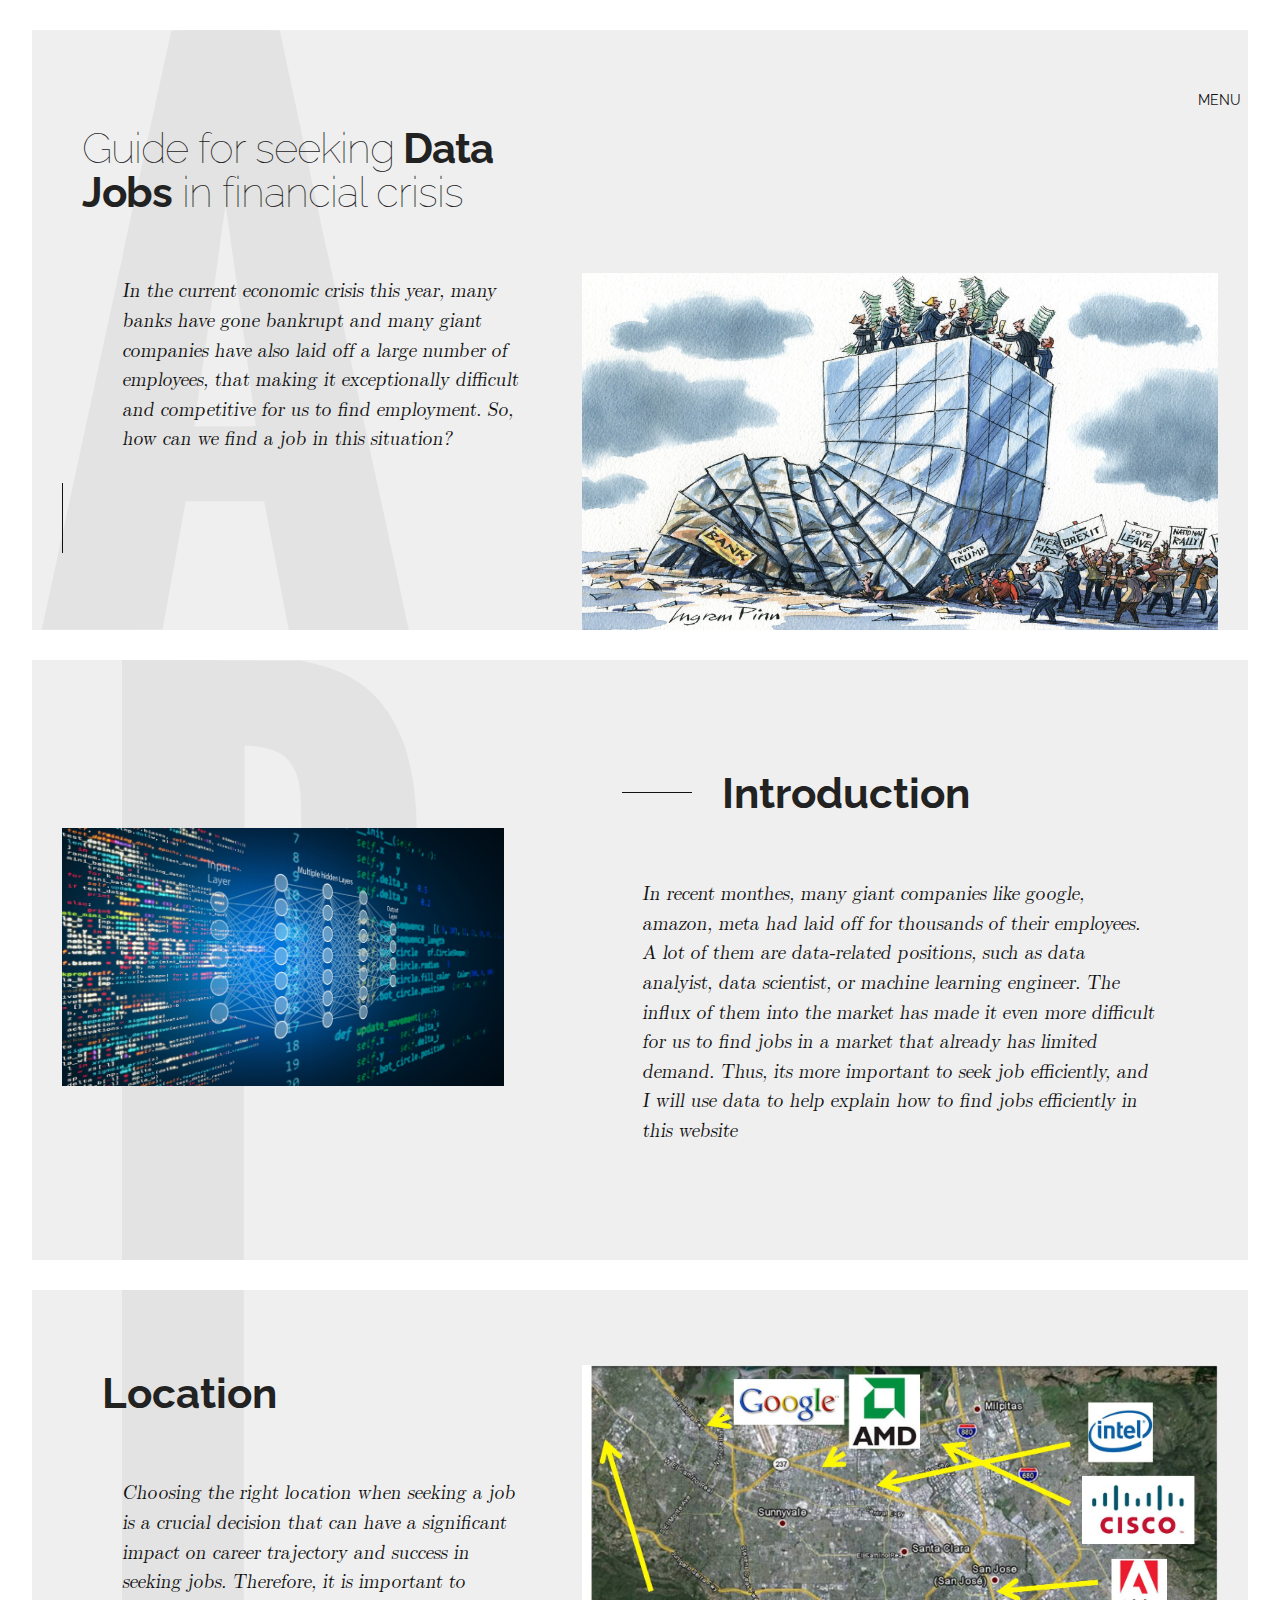
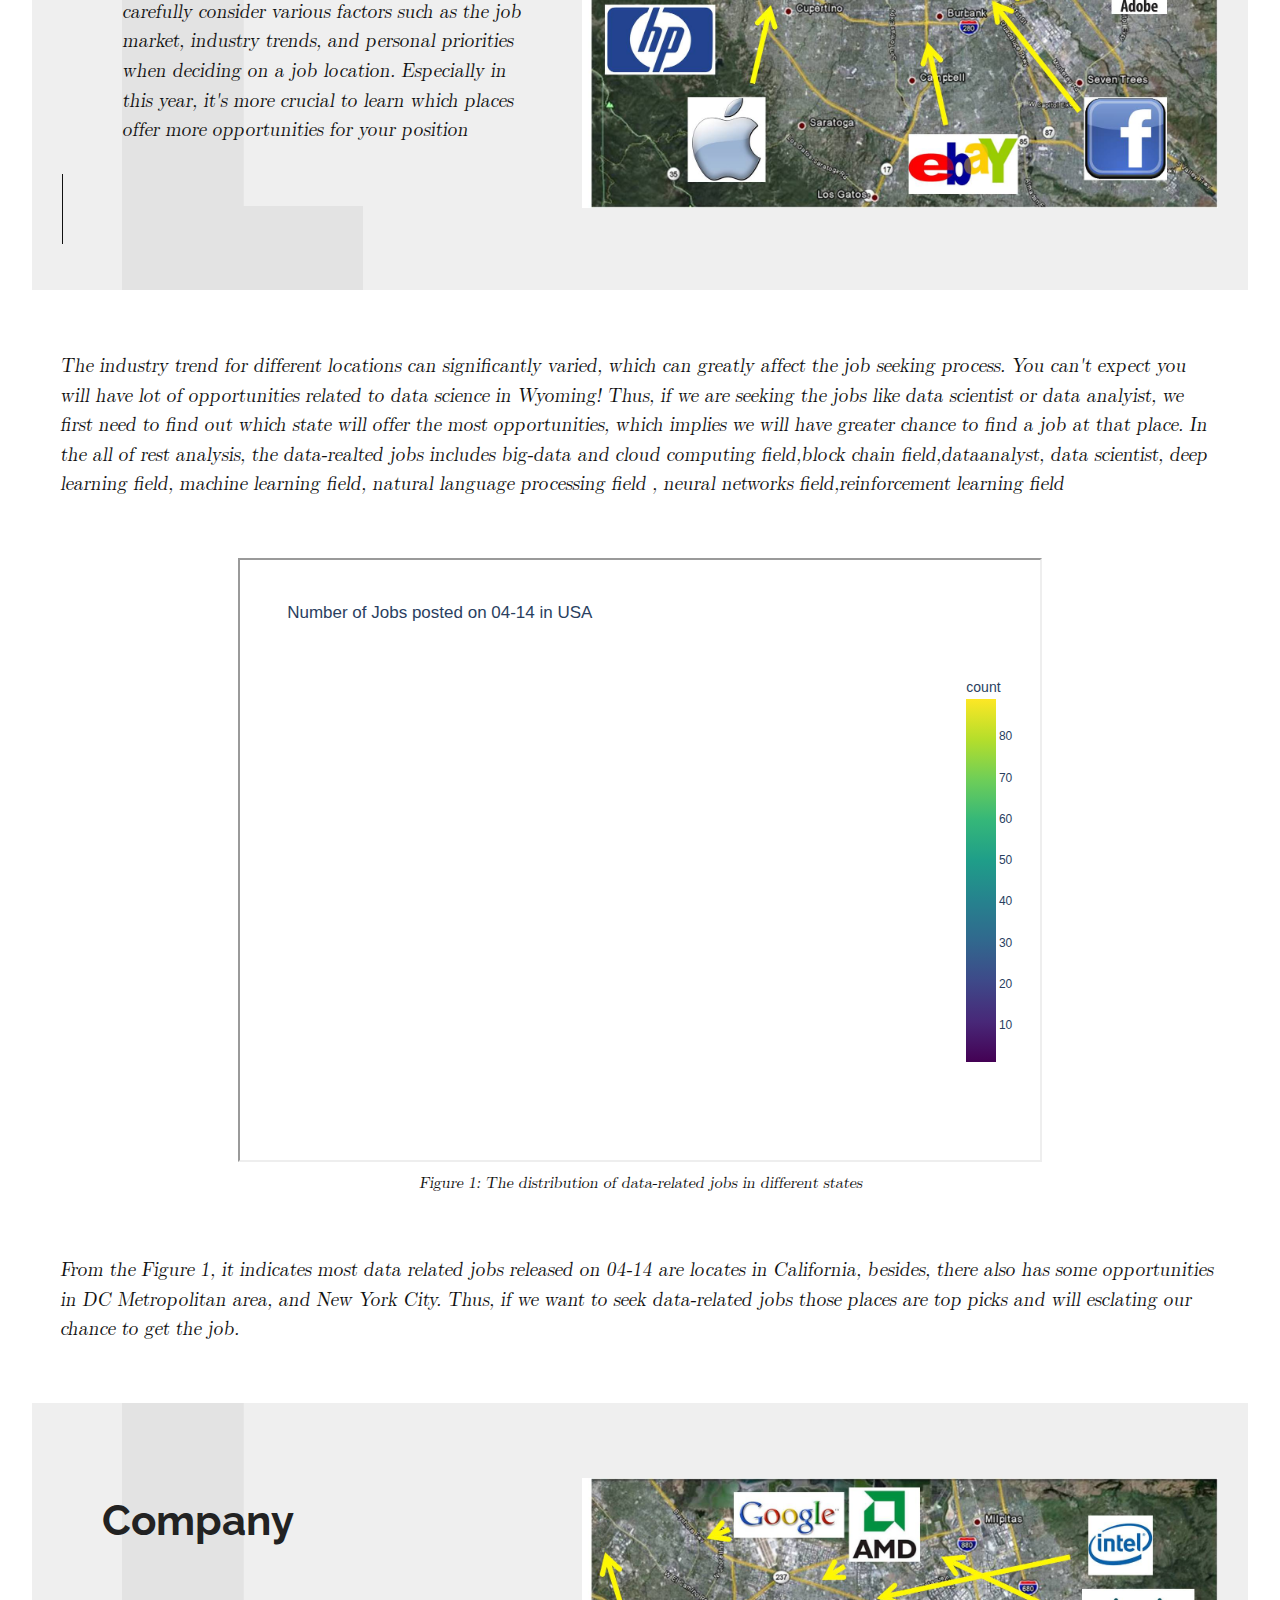
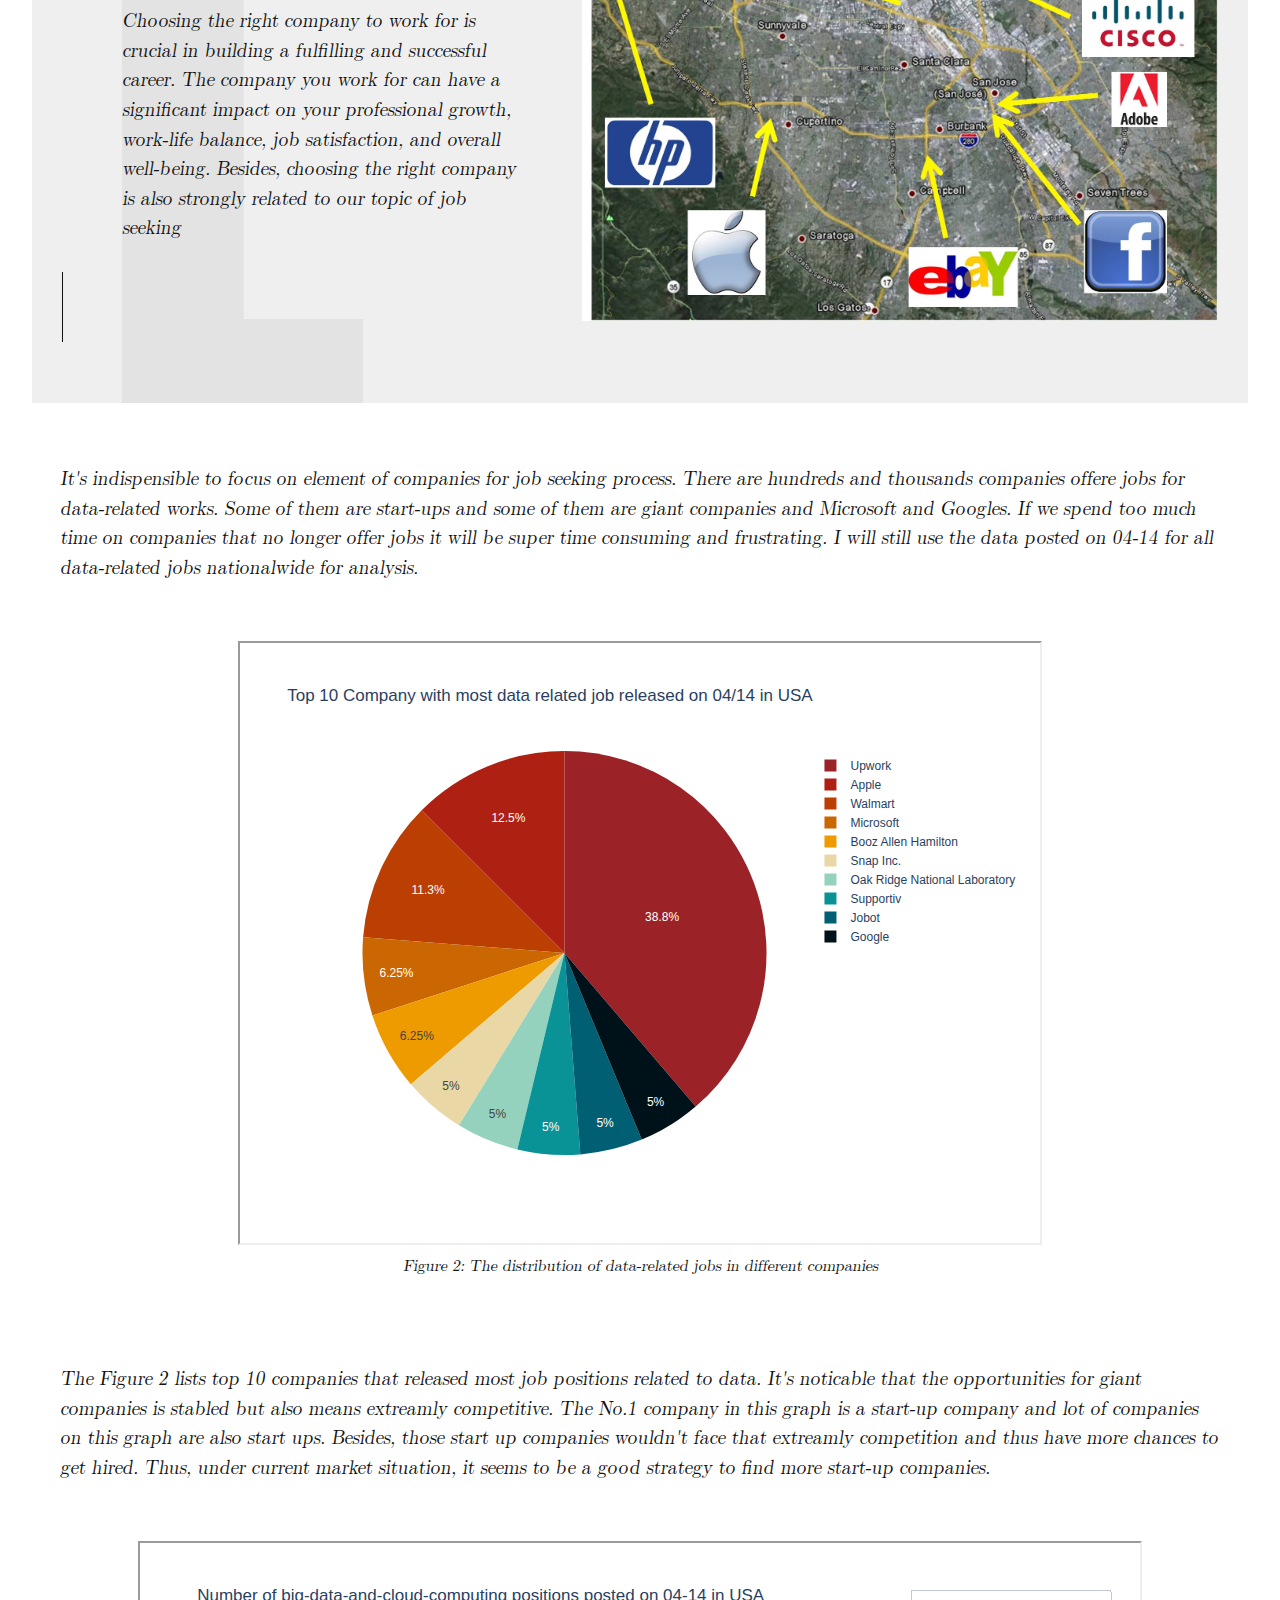
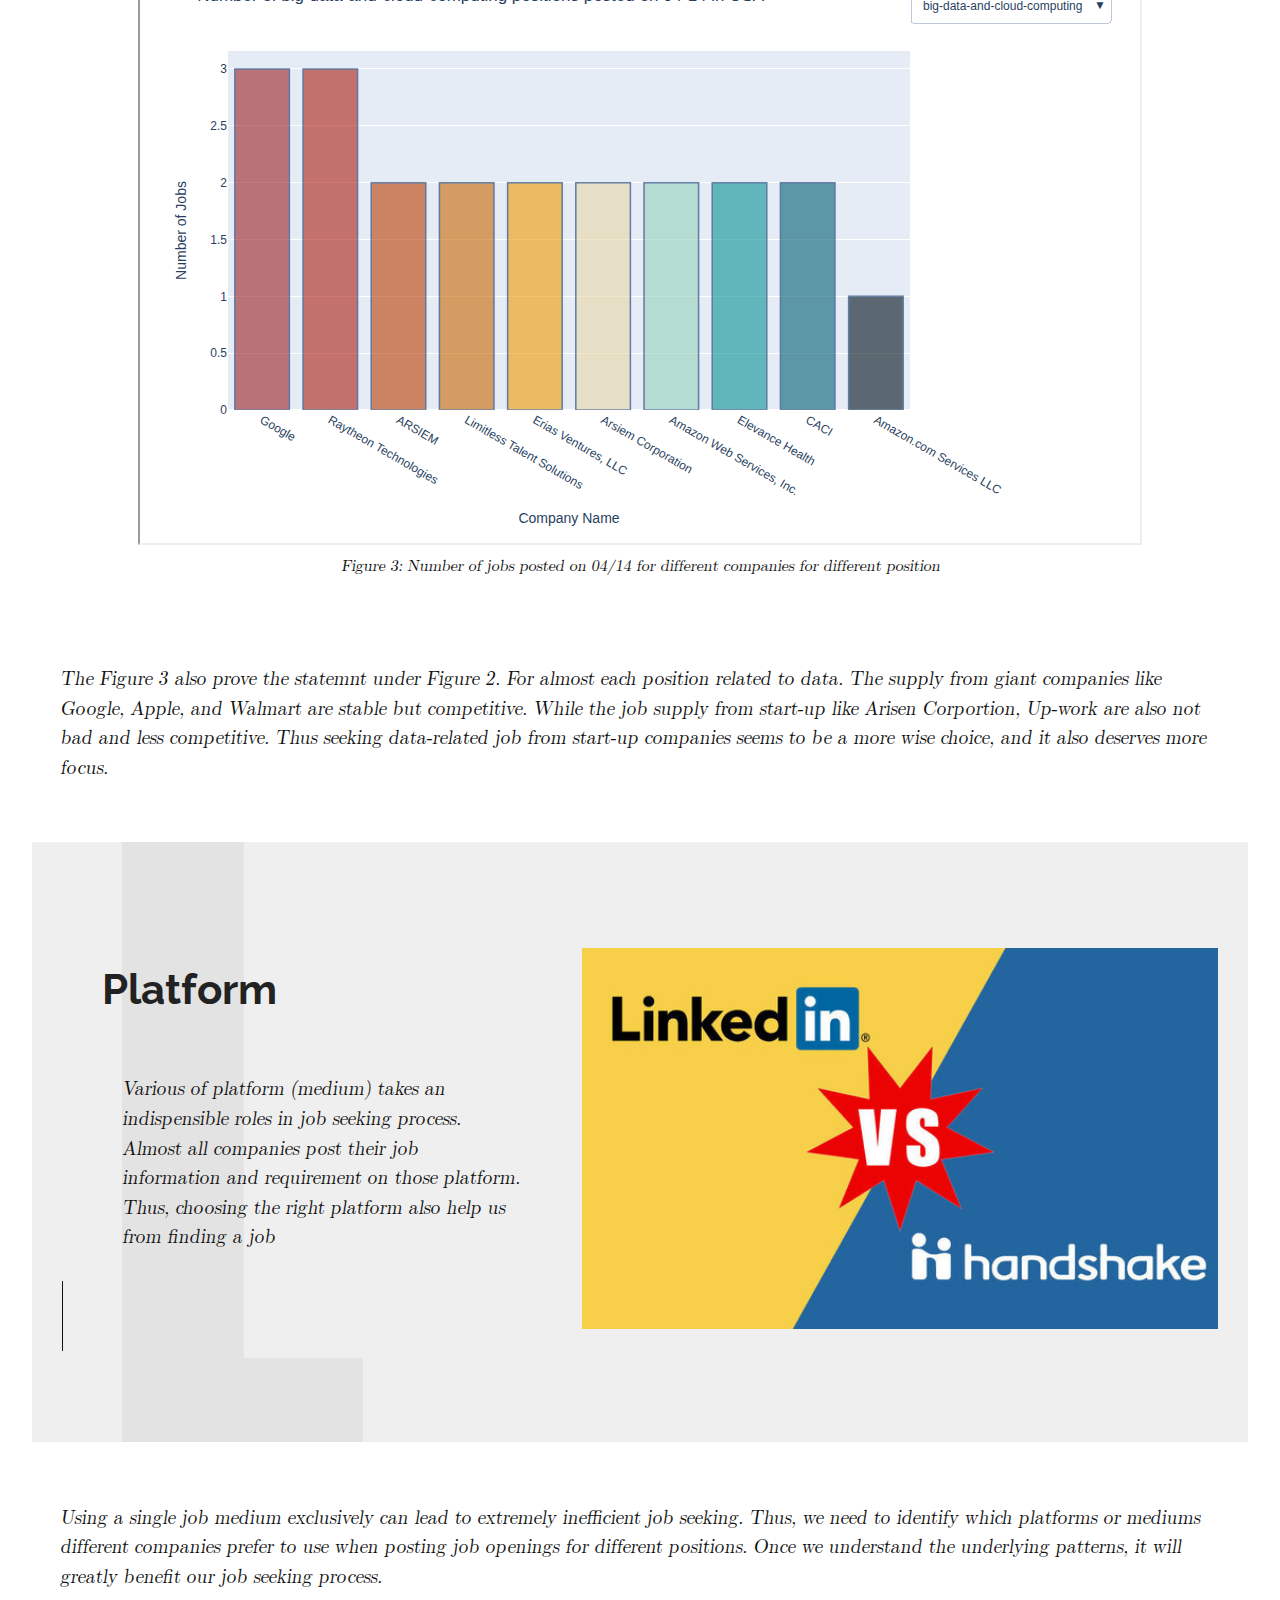
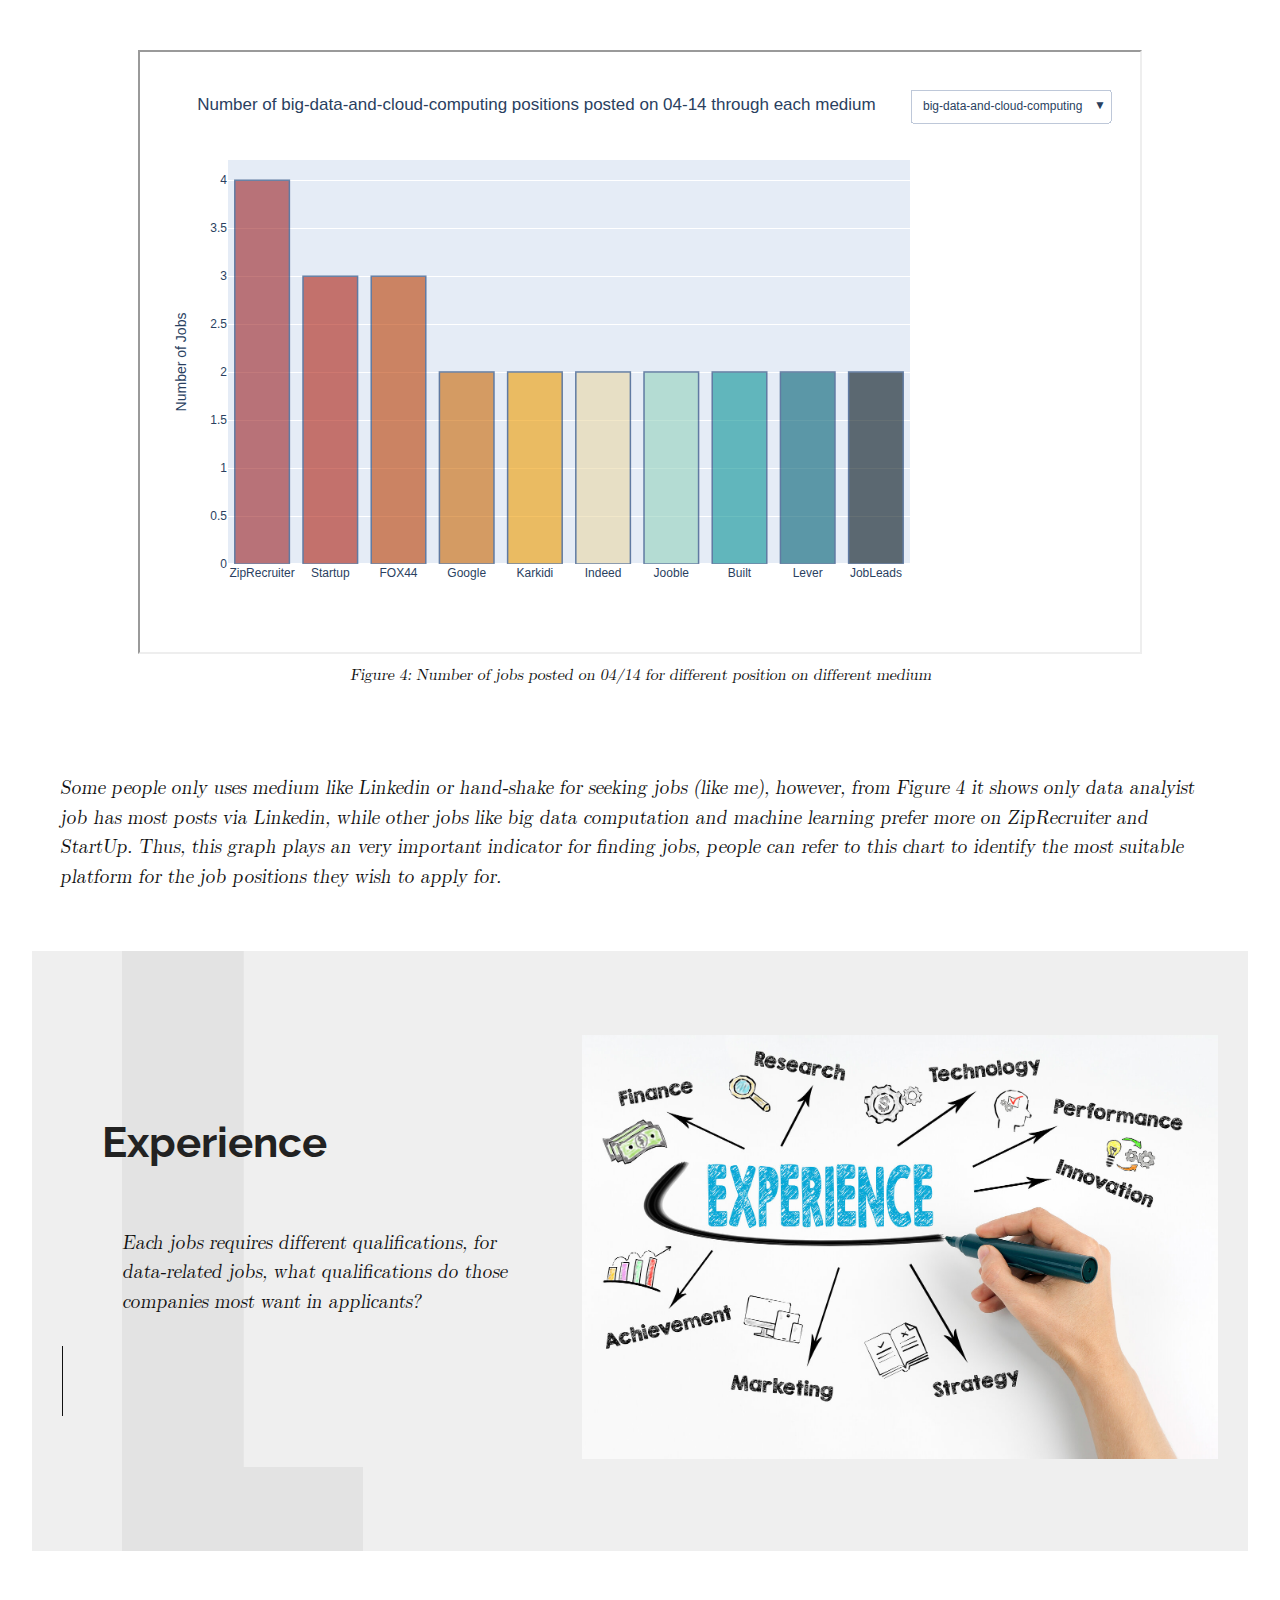
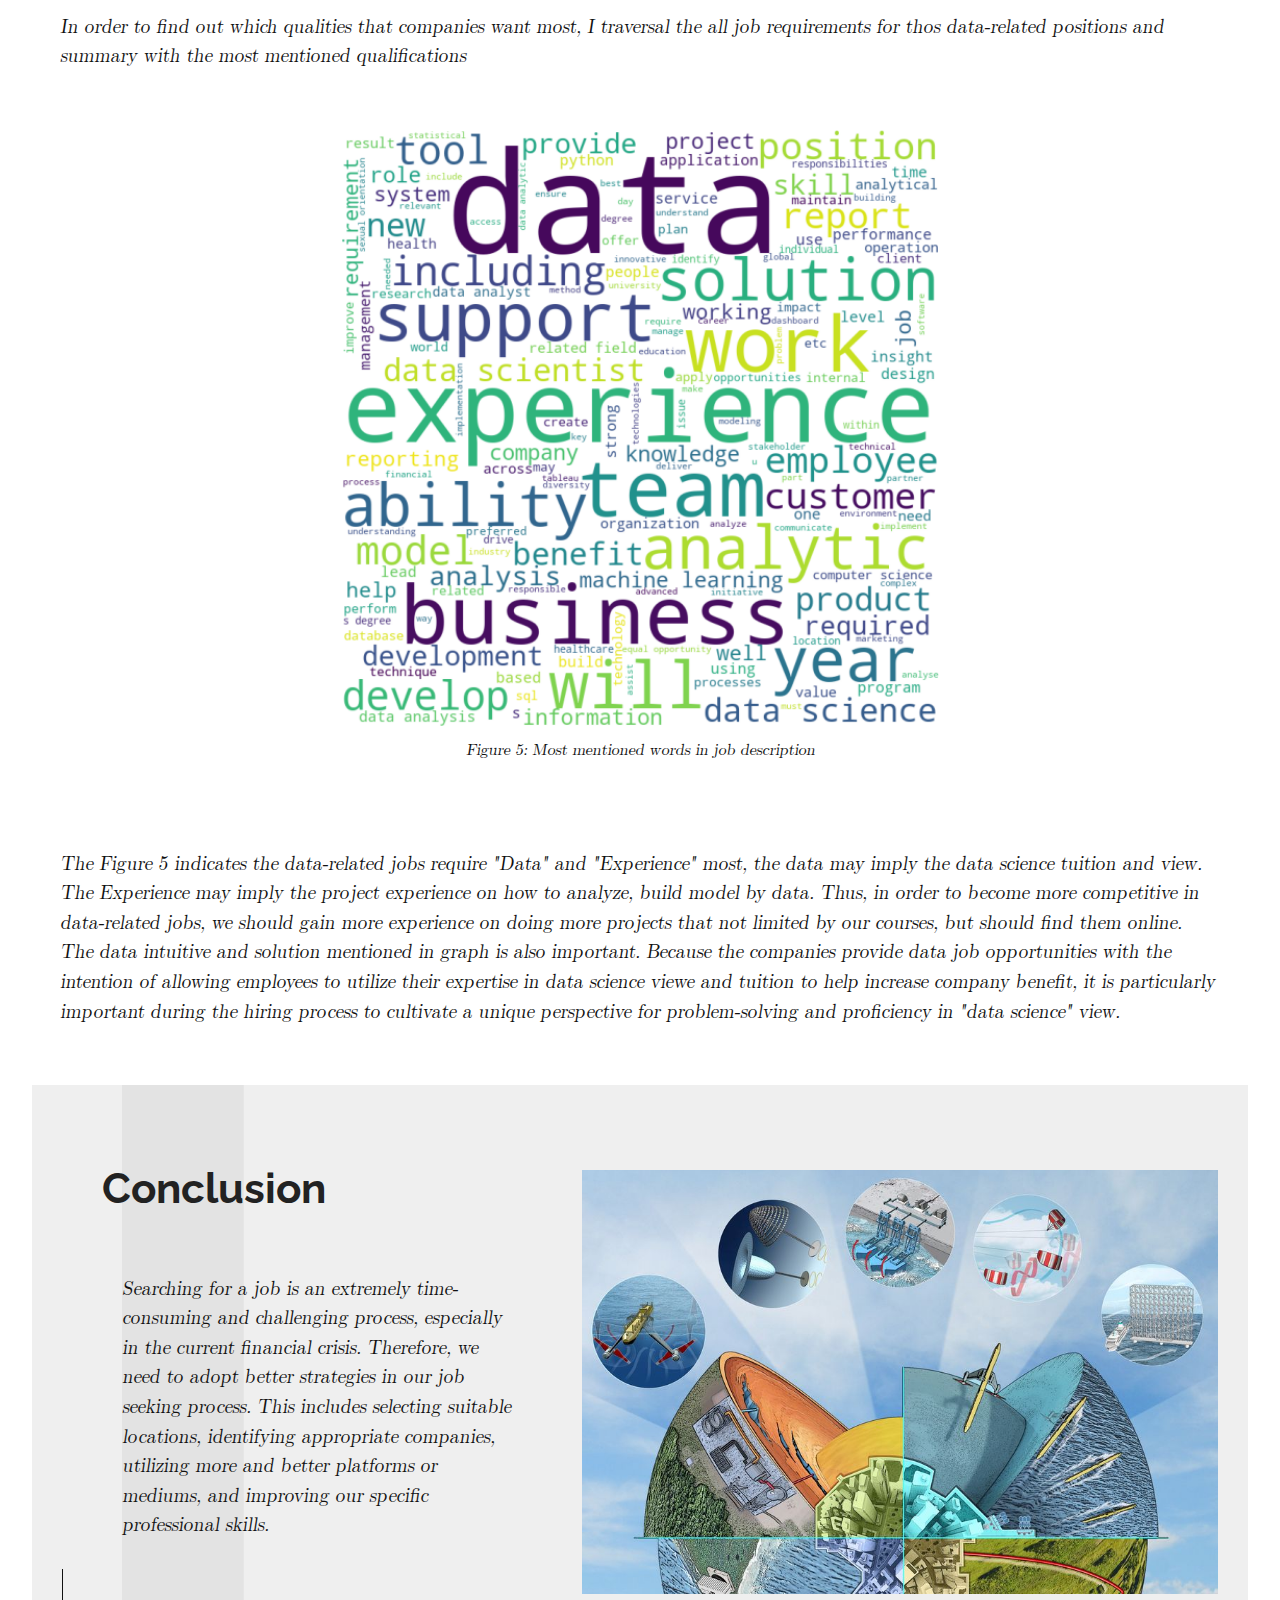
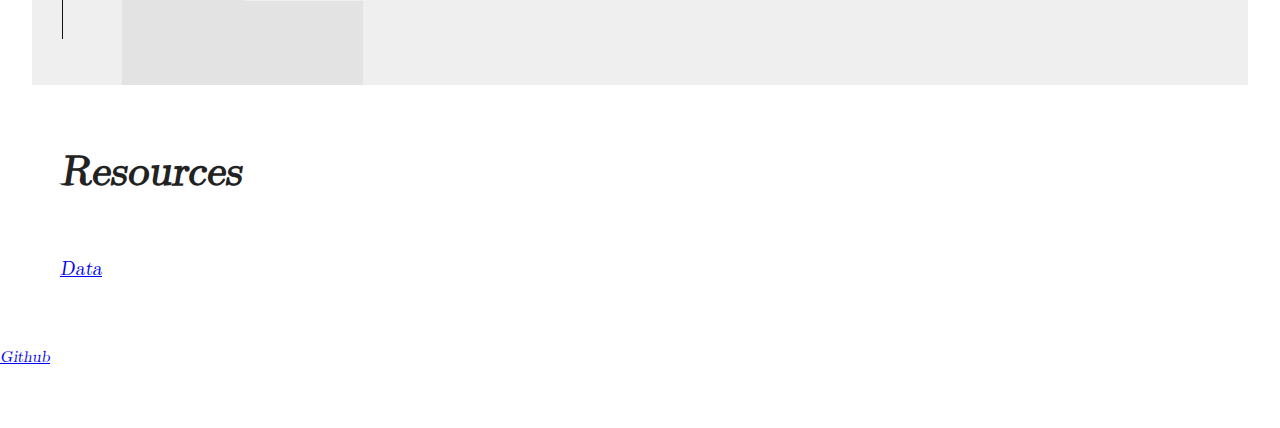
==== commit d1896f45: "changed" ====
--- a/index.html
+++ b/index.html
@@ -22,8 +22,11 @@
         </div>
         <ul class="nav">
           <li><a href="#about">About</a></li>
-          <li><a href="#full-slide">Work</a></li>
-          <li><a href="#contact">Contact</a></li>
+          <li><a href="#featured">Location</a></li>
+          <li><a href="#company">Company</a></li>
+          <li><a href="#platform">Medium</a></li>
+          <li><a href="#experience">Qualifications</a></li>
+          <li><a href="#conclusion">Conclusion</a></li>
         </ul>
       </header>
       <div class="wrapper">
@@ -160,8 +163,8 @@
             </div>
           </section>
     <h2>Resources</h2>
-    <a href="https://drive.google.com/drive/folders/1sjpIDe86LGo2iM11sSsoijBPtwF01G80">Data</a>
-    <a href="
+    <p><a href="https://drive.google.com/drive/folders/1sjpIDe86LGo2iM11sSsoijBPtwF01G80">Data</a></p>
+    <p></p><a href="https://github.com/chengyx2/scholar_project">Github</a></p>
     <script src="https://ajax.googleapis.com/ajax/libs/jquery/2.2.4/jquery.min.js"></script>
     <script>window.jQuery || document.write('<script src="assets/js/vendor/jquery-2.2.4.min.js"><\/script>')</script>
     <script src="assets/js/functions-min.js"></script>
--- a/assets/css/main.css
+++ b/assets/css/main.css
@@ -1 +1 @@
-@import "https://fonts.googleapis.com/css?family=Raleway:100,400,700";@font-face{font-family:'LMRomanSlant10';src:url("fonts/lmromanslant10-regular-webfont.eot");src:url("fonts/lmromanslant10-regular-webfont.eot?#iefix") format("embedded-opentype"),url("fonts/lmromanslant10-regular-webfont.woff") format("woff"),url("fonts/lmromanslant10-regular-webfont.ttf") format("truetype"),url("fonts/lmromanslant10-regular-webfont.svg#latin_modern_roman_slante10Rg") format("svg");font-weight:normal;font-style:normal}/*! normalize.css v3.0.2 | MIT License | git.io/normalize */html{font-family:sans-serif;-ms-text-size-adjust:100%;-webkit-text-size-adjust:100%}body{margin:0}article,aside,details,figcaption,figure,footer,header,hgroup,main,menu,nav,section,summary{display:block}audio,canvas,progress,video{display:inline-block;vertical-align:baseline}audio:not([controls]){display:none;height:0}[hidden],template{display:none}a{background-color:transparent}a:active,a:hover{outline:0}abbr[title]{border-bottom:1px dotted}b,strong{font-weight:bold}dfn{font-style:italic}h1{font-size:2em;margin:0.67em 0}mark{background:#ff0;color:#000}small{font-size:80%}sub,sup{font-size:75%;line-height:0;position:relative;vertical-align:baseline}sup{top:-0.5em}sub{bottom:-0.25em}img{border:0}svg:not(:root){overflow:hidden}figure{margin:1em 40px}hr{box-sizing:content-box;height:0}pre{overflow:auto}code,kbd,pre,samp{font-family:monospace, monospace;font-size:1em}button,input,optgroup,select,textarea{color:inherit;font:inherit;margin:0}button{overflow:visible}button,select{text-transform:none}button,html input[type="button"],input[type="reset"],input[type="submit"]{-webkit-appearance:button;cursor:pointer}button[disabled],html input[disabled]{cursor:default}button::-moz-focus-inner,input::-moz-focus-inner{border:0;padding:0}input{line-height:normal}input[type="checkbox"],input[type="radio"]{box-sizing:border-box;padding:0}input[type="number"]::-webkit-inner-spin-button,input[type="number"]::-webkit-outer-spin-button{height:auto}input[type="search"]{-webkit-appearance:textfield;box-sizing:content-box}input[type="search"]::-webkit-search-cancel-button,input[type="search"]::-webkit-search-decoration{-webkit-appearance:none}fieldset{border:1px solid #c0c0c0;margin:0 2px;padding:0.35em 0.625em 0.75em}legend{border:0;padding:0}textarea{overflow:auto}optgroup{font-weight:bold}table{border-collapse:collapse;border-spacing:0}td,th{padding:0}@font-face{font-family:'icomoon';src:url("fonts/icomoon.eot?3hi6ws");src:url("fonts/icomoon.eot?3hi6ws#iefix") format("embedded-opentype"),url("fonts/icomoon.ttf?3hi6ws") format("truetype"),url("fonts/icomoon.woff?3hi6ws") format("woff"),url("fonts/icomoon.svg?3hi6ws#icomoon") format("svg");font-weight:normal;font-style:normal}[class^="icon-"],[class*=" icon-"]{font-family:'icomoon' !important;speak:none;font-style:normal;font-weight:normal;font-variant:normal;text-transform:none;line-height:1;-webkit-font-smoothing:antialiased;-moz-osx-font-smoothing:grayscale}.icon-chevron-thin-left:before{content:"\e904"}.icon-chevron-thin-right:before{content:"\e905"}.icon-pinterest-p:before{content:"\e900"}.icon-twitter:before{content:"\e901"}.icon-instagram:before{content:"\e902"}.icon-facebook:before{content:"\e903"}body{background-color:#fff;font-size:16px;line-height:1.6;font-family:"LMRomanSlant10",serif;color:#111;-webkit-font-smoothing:antialiased;-webkit-text-size-adjust:100%}@media (max-width: 415px){body{font-size:14px}}::-moz-selection{background:#FFF498}::selection{background:#FFF498}::-moz-selection{background:#FFF498}img::-moz-selection{background:transparent}img::selection{background:transparent}img::-moz-selection{background:transparent}body{-webkit-tap-highlight-color:#FFF498}.gigantic,.huge,.large,.bigger,.big,h1,h2,h3,h4,h5,h6{color:#222;font-weight:bold}.gigantic{font-size:110px;line-height:1.09;letter-spacing:-2px}.huge,h1{font-size:68px;line-height:1.05;letter-spacing:-1px}.large,h2{font-size:42px;line-height:1.14}.bigger,h3{font-size:26px;line-height:1.38}.big,h4{font-size:22px;line-height:1.38}.small,small{font-size:10px;line-height:1.2}p{margin:0 0 20px 0}em{font-style:italic}strong{font-weight:bold}hr{border:solid #ddd;border-width:1px 0 0;clear:both;margin:10px 0 30px;height:0}svg{position:absolute;height:100%}svg path{fill:#e3e3e3}#hero svg{left:10px}#about svg,#featured svg,#three-slide svg{left:90px}#full-slide svg{left:0;opacity:.1;z-index:9}#contact svg{left:0}@media (max-width: 640px){#hero svg,#about svg,#featured svg,#three-slide svg,#full-slide svg,#contact svg{left:0}}.nav{visibility:hidden;position:absolute;top:75px;right:0;display:-webkit-box;display:-webkit-flex;display:-ms-flexbox;display:flex;width:100px;-webkit-box-orient:vertical;-webkit-box-direction:normal;-webkit-flex-direction:column;-ms-flex-direction:column;flex-direction:column;-webkit-box-pack:center;-webkit-justify-content:center;-ms-flex-pack:center;justify-content:center;margin:0;padding:0;list-style:none;background-color:#e3e3e3;border:1px solid #111;border:1px solid rgba(17,17,17,0.15);opacity:0;z-index:10;-webkit-transition:opacity .3s ease-in-out,visibility 0s .3s;transition:opacity .3s ease-in-out,visibility 0s .3s}.nav.open{visibility:visible;opacity:1;-webkit-transition:opacity .3s ease-in-out;transition:opacity .3s ease-in-out}.nav:before{content:"";position:absolute;top:-12px;left:50%;-webkit-transform:translateX(-50%) rotate(45deg);transform:translateX(-50%) rotate(45deg);width:25px;height:25px;border:1px solid #111;border:1px solid rgba(17,17,17,0.15);background-color:#e3e3e3}.nav li{position:relative;width:100%;text-align:center;border-bottom:1px solid #111;border-bottom:1px solid rgba(17,17,17,0.15);background-color:#e3e3e3;overflow:hidden;z-index:10}.nav li:last-child{border-bottom:none}.nav li a{display:block;width:100%;height:100%;padding:5px 0;color:#111;font-size:12px;font-family:"Raleway",Helvetica,sans-serif;text-transform:uppercase;text-decoration:none;-webkit-transition:background-color .2s ease-in-out;transition:background-color .2s ease-in-out}.nav li a:hover{background-color:#dbdbdb}#hero{position:relative;width:1440px;max-width:95%;height:600px;margin:30px auto;background-color:#efefef;overflow:hidden}@media (max-width: 768px){#hero{margin:15px auto}}#hero header{position:absolute;left:50%;-webkit-transform:translateX(-50%);transform:translateX(-50%);display:-webkit-box;display:-webkit-flex;display:-ms-flexbox;display:flex;width:95%;height:80px;-webkit-box-align:center;-webkit-align-items:center;-ms-flex-align:center;align-items:center;-webkit-box-pack:end;-webkit-justify-content:flex-end;-ms-flex-pack:end;justify-content:flex-end;z-index:10}#hero header .nav-toggle{position:relative;display:-webkit-box;display:-webkit-flex;display:-ms-flexbox;display:flex;width:80px;-webkit-box-align:center;-webkit-align-items:center;-ms-flex-align:center;align-items:center;-webkit-box-pack:justify;-webkit-justify-content:space-between;-ms-flex-pack:justify;justify-content:space-between;cursor:pointer}#hero header .nav-toggle p{margin-bottom:0;font-size:14px;font-family:"Raleway",Helvetica,sans-serif;text-transform:uppercase}#hero header .nav-toggle span,#hero header .nav-toggle span:before,#hero header .nav-toggle span:after{content:"";position:relative;display:block;width:23px;height:2px;background-color:#111}#hero header .nav-toggle span:before{bottom:7px}#hero header .nav-toggle span:after{top:5px}#hero .wrapper{position:relative;display:-webkit-box;display:-webkit-flex;display:-ms-flexbox;display:flex;width:1180px;max-width:95%;height:100%;margin:0 auto;-webkit-box-align:center;-webkit-align-items:center;-ms-flex-align:center;align-items:center}#hero .wrapper .welcome{width:45%}#hero .wrapper .welcome:after{content:"";display:block;width:1px;height:70px;background-color:#111}#hero .wrapper .welcome h1{margin-top:0;margin-bottom:30px;font-size:42px;font-family:"Raleway",Helvetica,sans-serif;font-weight:100}@media (max-width: 640px){#hero .wrapper .welcome h1{margin-bottom:20px;font-size:30px}}#hero .wrapper .welcome p{max-width:450px;margin-bottom:30px}@media (max-width: 1180px){#hero .wrapper .welcome:after{display:none}#hero .wrapper .welcome p{margin-bottom:0}}#hero .wrapper .photographer{width:55%;-webkit-align-self:flex-end;-ms-flex-item-align:end;align-self:flex-end;line-height:0}#hero .wrapper .photographer img{width:100%;opacity:.95}@media (max-width: 1023px){#hero .wrapper .welcome{display:-webkit-box;display:-webkit-flex;display:-ms-flexbox;display:flex;width:100%;-webkit-box-orient:vertical;-webkit-box-direction:normal;-webkit-flex-direction:column;-ms-flex-direction:column;flex-direction:column;-webkit-box-align:end;-webkit-align-items:flex-end;-ms-flex-align:end;align-items:flex-end;text-align:right}#hero .wrapper .photographer{display:none}}@media (max-width: 640px){#hero .wrapper .welcome{-webkit-box-align:center;-webkit-align-items:center;-ms-flex-align:center;-ms-grid-row-align:center;align-items:center;text-align:center}}#about{position:relative;width:1440px;max-width:95%;height:600px;margin:30px auto;background-color:#efefef;overflow:hidden}@media (max-width: 768px){#about{margin:15px auto}}#about .wrapper{position:relative;display:-webkit-box;display:-webkit-flex;display:-ms-flexbox;display:flex;width:1180px;max-width:95%;height:100%;margin:0 auto;-webkit-box-align:center;-webkit-align-items:center;-ms-flex-align:center;align-items:center}#about .wrapper .camera{width:45%}#about .wrapper .camera img{width:85%}#about .wrapper .blurb{width:55%}#about .wrapper .blurb h2{margin-top:0;margin-bottom:30px;font-size:42px;font-family:"Raleway",Helvetica,sans-serif;font-weight:100}@media (max-width: 640px){#about .wrapper .blurb h2{margin-bottom:20px;font-size:30px}}#about .wrapper .blurb h2:before{content:"";position:relative;bottom:15px;display:inline-block;width:70px;height:1px;margin-right:30px;background-color:#111}#about .wrapper .blurb p{max-width:600px;margin-bottom:45px}#about .wrapper .blurb .social{display:-webkit-box;display:-webkit-flex;display:-ms-flexbox;display:flex;width:180px;-webkit-box-pack:justify;-webkit-justify-content:space-between;-ms-flex-pack:justify;justify-content:space-between}#about .wrapper .blurb .social a{color:#fff;text-decoration:none}#about .wrapper .blurb .social i{display:block;width:30px;height:30px;font-size:16px;text-align:center;line-height:30px;background-color:#909090;-webkit-transition:background-color .2s ease-in-out;transition:background-color .2s ease-in-out}#about .wrapper .blurb .social i:hover{background-color:#020202}@media (max-width: 1023px){#about .wrapper .camera{display:none}#about .wrapper .blurb{display:-webkit-box;display:-webkit-flex;display:-ms-flexbox;display:flex;width:100%;-webkit-box-orient:vertical;-webkit-box-direction:normal;-webkit-flex-direction:column;-ms-flex-direction:column;flex-direction:column;-webkit-box-align:end;-webkit-align-items:flex-end;-ms-flex-align:end;align-items:flex-end;text-align:right}#about .wrapper .blurb h2:before{display:none}}@media (max-width: 640px){#about .wrapper .blurb{-webkit-box-align:center;-webkit-align-items:center;-ms-flex-align:center;-ms-grid-row-align:center;align-items:center;text-align:center}}#full-slide{position:relative;width:1440px;max-width:95%;height:600px;margin:30px auto;background-color:#efefef;overflow:hidden}@media (max-width: 768px){#full-slide{margin:15px auto}}#full-slide .banner{position:relative;width:100%;height:100%;margin:0;padding:0;list-style:none}#full-slide .banner li{position:absolute;top:0;left:0;right:0;bottom:0;background-position:center;background-size:cover;background-repeat:no-repeat;opacity:0;-webkit-transition:opacity .6s ease-in-out;transition:opacity .6s ease-in-out}#full-slide .banner li.active{opacity:1;-webkit-transition:opacity .6s ease-in-out;transition:opacity .6s ease-in-out}#full-slide .banner li:nth-child(1){background-image:url("../img/full-slide/thumb-1.jpg")}#full-slide .banner li:nth-child(2){background-image:url("../img/full-slide/thumb-2.jpg")}#full-slide .banner li:nth-child(3){background-image:url("../img/full-slide/thumb-3.jpg")}#full-slide i{position:absolute;top:50%;-webkit-transform:translateY(-50%) scale(1);transform:translateY(-50%) scale(1);width:60px;height:60px;font-size:28px;text-align:center;line-height:60px;background-color:#fff;cursor:pointer;z-index:10;-webkit-transition:all .2s ease-in-out;transition:all .2s ease-in-out}#full-slide i:hover{-webkit-transform:translateY(-50%) scale(1.1);transform:translateY(-50%) scale(1.1)}#full-slide .prev{left:30px}#full-slide .next{right:30px}@media (max-width: 767px){#full-slide i{-webkit-transform:translateY(-50%) scale(.7);transform:translateY(-50%) scale(.7)}#full-slide i:hover{-webkit-transform:translateY(-50%) scale(.8);transform:translateY(-50%) scale(.8)}#full-slide .prev{left:0}#full-slide .next{right:0}}#featured{position:relative;width:1440px;max-width:95%;height:600px;margin:30px auto;background-color:#efefef;overflow:hidden}@media (max-width: 768px){#featured{margin:15px auto}}#featured .wrapper{position:relative;display:-webkit-box;display:-webkit-flex;display:-ms-flexbox;display:flex;width:1180px;max-width:95%;height:100%;margin:0 auto;-webkit-box-align:center;-webkit-align-items:center;-ms-flex-align:center;align-items:center}#featured .wrapper .blurb{width:45%}#featured .wrapper .blurb:after{content:"";display:inline-block;width:1px;height:70px;background-color:#111}#featured .wrapper .blurb h2{margin-top:0;margin-bottom:30px;font-size:42px;font-family:"Raleway",Helvetica,sans-serif;font-weight:100}@media (max-width: 640px){#featured .wrapper .blurb h2{margin-bottom:20px;font-size:30px}}#featured .wrapper .blurb p{max-width:400px;margin-bottom:30px}#featured .wrapper .featured{width:55%}#featured .wrapper .featured img{width:100%}@media (max-width: 1023px){#featured .wrapper .blurb{display:-webkit-box;display:-webkit-flex;display:-ms-flexbox;display:flex;width:100%;-webkit-box-orient:vertical;-webkit-box-direction:normal;-webkit-flex-direction:column;-ms-flex-direction:column;flex-direction:column;-webkit-box-align:end;-webkit-align-items:flex-end;-ms-flex-align:end;align-items:flex-end;text-align:right}#featured .wrapper .blurb:after{display:none}#featured .wrapper .blurb p{margin-bottom:0}#featured .wrapper .featured{display:none}}@media (max-width: 640px){#featured .wrapper .blurb{-webkit-box-align:center;-webkit-align-items:center;-ms-flex-align:center;-ms-grid-row-align:center;align-items:center;text-align:center}}#three-slide{position:relative;width:1440px;max-width:95%;height:600px;margin:30px auto;background-color:#efefef;overflow:hidden}@media (max-width: 768px){#three-slide{margin:15px auto}}#three-slide .wrapper{position:relative;display:-webkit-box;display:-webkit-flex;display:-ms-flexbox;display:flex;width:1180px;max-width:95%;height:100%;margin:0 auto;-webkit-box-align:center;-webkit-align-items:center;-ms-flex-align:center;align-items:center}#three-slide .wrapper .slider{position:relative;width:calc(100% - 60px);height:100%;margin:0 auto;padding:0;list-style:none;opacity:1;-webkit-transition:opacity .3s ease-in-out;transition:opacity .3s ease-in-out}#three-slide .wrapper .slider.swap{opacity:0;-webkit-transition:opacity .3s ease-in-out;transition:opacity .3s ease-in-out}#three-slide .wrapper .slider li{position:absolute;top:50%;-webkit-transform:translateY(-50%);transform:translateY(-50%);width:40%;opacity:0}@media (max-width: 900px){#three-slide .wrapper .slider li{width:50%}}#three-slide .wrapper .slider li img{width:100%}#three-slide .wrapper .slider .back{left:0;opacity:1}#three-slide .wrapper .slider .current{left:50%;-webkit-transform:translate(-50%, -50%) scale(1.3);transform:translate(-50%, -50%) scale(1.3);opacity:1;z-index:10}#three-slide .wrapper .slider .front{right:0;opacity:1}@media (max-width: 767px){#three-slide .wrapper .slider{width:calc(100% - 30px)}#three-slide .wrapper .slider li{width:75%}#three-slide .wrapper .slider .back,#three-slide .wrapper .slider .front{display:none}}#three-slide i{position:absolute;top:50%;-webkit-transform:translateY(-50%);transform:translateY(-50%);width:60px;height:60px;font-size:28px;text-align:center;line-height:60px;background-color:#fff;cursor:pointer;z-index:10;-webkit-transition:all .2s ease-in-out;transition:all .2s ease-in-out}#three-slide i:hover{-webkit-transform:translateY(-50%) scale(1.1);transform:translateY(-50%) scale(1.1)}#three-slide .prev{left:30px}#three-slide .next{right:30px}@media (max-width: 767px){#three-slide i{-webkit-transform:translateY(-50%) scale(.7);transform:translateY(-50%) scale(.7)}#three-slide i:hover{-webkit-transform:translateY(-50%) scale(.8);transform:translateY(-50%) scale(.8)}#three-slide .prev{left:0}#three-slide .next{right:0}}#contact{position:relative;width:1440px;max-width:95%;height:600px;margin:30px auto;background-color:#efefef;overflow:hidden}@media (max-width: 768px){#contact{margin:15px auto}}#contact .wrapper{position:relative;display:-webkit-box;display:-webkit-flex;display:-ms-flexbox;display:flex;width:1180px;max-width:95%;height:100%;margin:0 auto;-webkit-box-align:center;-webkit-align-items:center;-ms-flex-align:center;align-items:center;-webkit-box-orient:vertical;-webkit-box-direction:normal;-webkit-flex-direction:column;-ms-flex-direction:column;flex-direction:column;-webkit-box-pack:center;-webkit-justify-content:center;-ms-flex-pack:center;justify-content:center}#contact .wrapper .blurb{max-width:950px;margin-top:-45px;text-align:center}#contact .wrapper .blurb h2{margin-top:0;margin-bottom:30px;font-size:42px;font-family:"Raleway",Helvetica,sans-serif;font-weight:100}@media (max-width: 640px){#contact .wrapper .blurb h2{margin-bottom:20px;font-size:30px}}#contact .wrapper .blurb p{margin-bottom:45px}#contact .wrapper form{position:relative;display:-webkit-box;display:-webkit-flex;display:-ms-flexbox;display:flex;max-width:600px;-webkit-flex-wrap:wrap;-ms-flex-wrap:wrap;flex-wrap:wrap;-webkit-box-pack:justify;-webkit-justify-content:space-between;-ms-flex-pack:justify;justify-content:space-between;color:#111;font-family:"Raleway",Helvetica,sans-serif}#contact .wrapper form input[type="email"],#contact .wrapper form input[type="text"]{width:42%;height:40px;padding:0 15px;border:1px solid #111;border-radius:0;background:transparent}#contact .wrapper form input[type="email"]::-webkit-input-placeholder,#contact .wrapper form input[type="text"]::-webkit-input-placeholder{color:#111}#contact .wrapper form input[type="email"]::-moz-placeholder,#contact .wrapper form input[type="text"]::-moz-placeholder{color:#111}#contact .wrapper form input[type="email"]:-ms-input-placeholder,#contact .wrapper form input[type="text"]:-ms-input-placeholder{color:#111}#contact .wrapper form input[type="email"]::placeholder,#contact .wrapper form input[type="text"]::placeholder{color:#111}#contact .wrapper form input[type="email"]:focus,#contact .wrapper form input[type="text"]:focus{outline:none}#contact .wrapper form textarea{width:100%;height:90px;margin:30px 0;padding:10px 15px;border:1px solid #111;border-radius:0;background:transparent;resize:none}#contact .wrapper form textarea::-webkit-input-placeholder{color:#111}#contact .wrapper form textarea::-moz-placeholder{color:#111}#contact .wrapper form textarea:-ms-input-placeholder{color:#111}#contact .wrapper form textarea::placeholder{color:#111}#contact .wrapper form textarea:focus{outline:none}#contact .wrapper form input[type="submit"]{width:100%;height:40px;color:#fff;font-weight:700;text-transform:uppercase;border:none;border-radius:0;background-color:#111}@media (max-width: 640px){#contact .wrapper form input[type="email"],#contact .wrapper form input[type="text"]{width:100%;margin-bottom:10px}#contact .wrapper form textarea{margin:0 0 10px 0}}#contact .copyright{position:absolute;bottom:10px;left:50%;-webkit-transform:translate(-50%);transform:translate(-50%);margin-bottom:0;font-family:"Raleway",Helvetica,sans-serif;font-size:12px}
+@import "https://fonts.googleapis.com/css?family=Raleway:100,400,700";@font-face{font-family:'LMRomanSlant10';src:url("fonts/lmromanslant10-regular-webfont.eot");src:url("fonts/lmromanslant10-regular-webfont.eot?#iefix") format("embedded-opentype"),url("fonts/lmromanslant10-regular-webfont.woff") format("woff"),url("fonts/lmromanslant10-regular-webfont.ttf") format("truetype"),url("fonts/lmromanslant10-regular-webfont.svg#latin_modern_roman_slante10Rg") format("svg");font-weight:normal;font-style:normal}/*! normalize.css v3.0.2 | MIT License | git.io/normalize */html{font-family:sans-serif;-ms-text-size-adjust:100%;-webkit-text-size-adjust:100%}body{margin:0}article,aside,details,figcaption,figure,footer,header,hgroup,main,menu,nav,section,summary{display:block}audio,canvas,progress,video{display:inline-block;vertical-align:baseline}audio:not([controls]){display:none;height:0}[hidden],template{display:none}a{background-color:transparent}a:active,a:hover{outline:0}abbr[title]{border-bottom:1px dotted}b,strong{font-weight:bold}dfn{font-style:italic}h1{font-size:2em;margin:0.67em 0}mark{background:#ff0;color:#000}small{font-size:80%}sub,sup{font-size:75%;line-height:0;position:relative;vertical-align:baseline}sup{top:-0.5em}sub{bottom:-0.25em}img{border:0}svg:not(:root){overflow:hidden}figure{margin:1em 40px}hr{box-sizing:content-box;height:0}pre{overflow:auto}code,kbd,pre,samp{font-family:monospace, monospace;font-size:1em}button,input,optgroup,select,textarea{color:inherit;font:inherit;margin:0}button{overflow:visible}button,select{text-transform:none}button,html input[type="button"],input[type="reset"],input[type="submit"]{-webkit-appearance:button;cursor:pointer}button[disabled],html input[disabled]{cursor:default}button::-moz-focus-inner,input::-moz-focus-inner{border:0;padding:0}input{line-height:normal}input[type="checkbox"],input[type="radio"]{box-sizing:border-box;padding:0}input[type="number"]::-webkit-inner-spin-button,input[type="number"]::-webkit-outer-spin-button{height:auto}input[type="search"]{-webkit-appearance:textfield;box-sizing:content-box}input[type="search"]::-webkit-search-cancel-button,input[type="search"]::-webkit-search-decoration{-webkit-appearance:none}fieldset{border:1px solid #c0c0c0;margin:0 2px;padding:0.35em 0.625em 0.75em}legend{border:0;padding:0}textarea{overflow:auto}optgroup{font-weight:bold}table{border-collapse:collapse;border-spacing:0}td,th{padding:0}@font-face{font-family:'icomoon';src:url("fonts/icomoon.eot?3hi6ws");src:url("fonts/icomoon.eot?3hi6ws#iefix") format("embedded-opentype"),url("fonts/icomoon.ttf?3hi6ws") format("truetype"),url("fonts/icomoon.woff?3hi6ws") format("woff"),url("fonts/icomoon.svg?3hi6ws#icomoon") format("svg");font-weight:normal;font-style:normal}[class^="icon-"],[class*=" icon-"]{font-family:'icomoon' !important;speak:none;font-style:normal;font-weight:normal;font-variant:normal;text-transform:none;line-height:1;-webkit-font-smoothing:antialiased;-moz-osx-font-smoothing:grayscale}.icon-chevron-thin-left:before{content:"\e904"}.icon-chevron-thin-right:before{content:"\e905"}.icon-pinterest-p:before{content:"\e900"}.icon-twitter:before{content:"\e901"}.icon-instagram:before{content:"\e902"}.icon-facebook:before{content:"\e903"}body{background-color:#fff;font-size:16px;line-height:1.6;font-family:"LMRomanSlant10",serif;color:#111;-webkit-font-smoothing:antialiased;-webkit-text-size-adjust:100%}@media (max-width: 415px){body{font-size:14px}}::-moz-selection{background:#FFF498}::selection{background:#FFF498}::-moz-selection{background:#FFF498}img::-moz-selection{background:transparent}img::selection{background:transparent}img::-moz-selection{background:transparent}body{-webkit-tap-highlight-color:#FFF498}.gigantic,.huge,.large,.bigger,.big,h1,h2,h3,h4,h5,h6{color:#222;font-weight:bold}.gigantic{font-size:110px;line-height:1.09;letter-spacing:-2px}.huge,h1{margin:60px;font-size:68px;line-height:1.05;letter-spacing:-1px}.large,h2{margin:60px;font-size:42px;line-height:1.14}.bigger,h3{margin:60px;font-size:26px;line-height:1.38}.big,h4{margin:60px;font-size:22px;line-height:1.38}.small,small{font-size:10px;line-height:1.2}p{margin:60px;font-size:18.5px}em{font-style:italic}strong{font-weight:bold}hr{border:solid #ddd;border-width:1px 0 0;clear:both;margin:10px 0 30px;height:0}svg{position:absolute;height:100%}svg path{fill:#e3e3e3}#hero svg{left:10px}#about svg,#featured svg,#three-slide svg{left:90px}#full-slide svg{left:0;opacity:.1;z-index:9}#contact svg{left:0}@media (max-width: 640px){#hero svg,#about svg,#featured svg,#three-slide svg,#full-slide svg,#contact svg{left:0}}.nav{visibility:hidden;position:absolute;top:75px;right:0;display:-webkit-box;display:-webkit-flex;display:-ms-flexbox;display:flex;width:100px;-webkit-box-orient:vertical;-webkit-box-direction:normal;-webkit-flex-direction:column;-ms-flex-direction:column;flex-direction:column;-webkit-box-pack:center;-webkit-justify-content:center;-ms-flex-pack:center;justify-content:center;margin:0;padding:0;list-style:none;background-color:#e3e3e3;border:1px solid #111;border:1px solid rgba(17,17,17,0.15);opacity:0;z-index:10;-webkit-transition:opacity .3s ease-in-out,visibility 0s .3s;transition:opacity .3s ease-in-out,visibility 0s .3s}.nav.open{visibility:visible;opacity:1;-webkit-transition:opacity .3s ease-in-out;transition:opacity .3s ease-in-out}.nav:before{content:"";position:absolute;top:-12px;left:50%;-webkit-transform:translateX(-50%) rotate(45deg);transform:translateX(-50%) rotate(45deg);width:25px;height:25px;border:1px solid #111;border:1px solid rgba(17,17,17,0.15);background-color:#e3e3e3}.nav li{position:relative;width:100%;text-align:center;border-bottom:1px solid #111;border-bottom:1px solid rgba(17,17,17,0.15);background-color:#e3e3e3;overflow:hidden;z-index:10}.nav li:last-child{border-bottom:none}.nav li a{display:block;width:100%;height:100%;padding:5px 0;color:#111;font-size:12px;font-family:"Raleway",Helvetica,sans-serif;text-transform:uppercase;text-decoration:none;-webkit-transition:background-color .2s ease-in-out;transition:background-color .2s ease-in-out}.nav li a:hover{background-color:#dbdbdb}#hero{position:relative;width:1440px;max-width:95%;height:600px;margin:30px auto;background-color:#efefef;overflow:hidden}@media (max-width: 768px){#hero{margin:15px auto}}#hero header{position:absolute;left:50%;-webkit-transform:translateX(-50%);transform:translateX(-50%);display:-webkit-box;display:-webkit-flex;display:-ms-flexbox;display:flex;width:95%;height:80px;-webkit-box-align:center;-webkit-align-items:center;-ms-flex-align:center;align-items:center;-webkit-box-pack:end;-webkit-justify-content:flex-end;-ms-flex-pack:end;justify-content:flex-end;z-index:10}#hero header .nav-toggle{position:relative;display:-webkit-box;display:-webkit-flex;display:-ms-flexbox;display:flex;width:80px;-webkit-box-align:center;-webkit-align-items:center;-ms-flex-align:center;align-items:center;-webkit-box-pack:justify;-webkit-justify-content:space-between;-ms-flex-pack:justify;justify-content:space-between;cursor:pointer}#hero header .nav-toggle p{margin-bottom:0;font-size:14px;font-family:"Raleway",Helvetica,sans-serif;text-transform:uppercase}#hero header .nav-toggle span,#hero header .nav-toggle span:before,#hero header .nav-toggle span:after{content:"";position:relative;display:block;width:23px;height:2px;background-color:#111}#hero header .nav-toggle span:before{bottom:7px}#hero header .nav-toggle span:after{top:5px}#hero .wrapper{position:relative;display:-webkit-box;display:-webkit-flex;display:-ms-flexbox;display:flex;width:1180px;max-width:95%;height:100%;margin:0 auto;-webkit-box-align:center;-webkit-align-items:center;-ms-flex-align:center;align-items:center}#hero .wrapper .welcome{width:45%}#hero .wrapper .welcome:after{content:"";display:block;width:1px;height:70px;background-color:#111}#hero .wrapper .welcome h1{margin:20px;margin-bottom:30px;font-size:42px;font-family:"Raleway",Helvetica,sans-serif;font-weight:100}@media (max-width: 640px){#hero .wrapper .welcome h1{margin-bottom:20px;font-size:30px}}#hero .wrapper .welcome p{max-width:450px;margin-bottom:30px}@media (max-width: 1180px){#hero .wrapper .welcome:after{display:none}#hero .wrapper .welcome p{margin-bottom:0}}#hero .wrapper .photographer{width:55%;-webkit-align-self:flex-end;-ms-flex-item-align:end;align-self:flex-end;line-height:0}#hero .wrapper .photographer img{width:100%;opacity:.95}@media (max-width: 1023px){#hero .wrapper .welcome{display:-webkit-box;display:-webkit-flex;display:-ms-flexbox;display:flex;width:100%;-webkit-box-orient:vertical;-webkit-box-direction:normal;-webkit-flex-direction:column;-ms-flex-direction:column;flex-direction:column;-webkit-box-align:end;-webkit-align-items:flex-end;-ms-flex-align:end;align-items:flex-end;text-align:right}#hero .wrapper .photographer{display:none}}@media (max-width: 640px){#hero .wrapper .welcome{-webkit-box-align:center;-webkit-align-items:center;-ms-flex-align:center;-ms-grid-row-align:center;align-items:center;text-align:center}}#about{position:relative;width:1440px;max-width:95%;height:600px;margin:30px auto;background-color:#efefef;overflow:hidden}@media (max-width: 768px){#about{margin:15px auto}}#about .wrapper{position:relative;display:-webkit-box;display:-webkit-flex;display:-ms-flexbox;display:flex;width:1180px;max-width:95%;height:100%;margin:0 auto;-webkit-box-align:center;-webkit-align-items:center;-ms-flex-align:center;align-items:center}#about .wrapper .camera{width:45%}#about .wrapper .camera img{width:85%}#about .wrapper .blurb{width:55%}#about .wrapper .blurb h2{margin:40px;font-size:42px;font-family:"Raleway",Helvetica,sans-serif;font-weight:100}@media (max-width: 640px){#about .wrapper .blurb h2{margin:40px;font-size:30px}}#about .wrapper .blurb h2:before{content:"";position:relative;bottom:15px;display:inline-block;width:70px;height:1px;margin-right:30px;background-color:#111}#about .wrapper .blurb p{max-width:600px;margin-bottom:45px}#about .wrapper .blurb .social{display:-webkit-box;display:-webkit-flex;display:-ms-flexbox;display:flex;width:180px;-webkit-box-pack:justify;-webkit-justify-content:space-between;-ms-flex-pack:justify;justify-content:space-between}#about .wrapper .blurb .social a{color:#fff;text-decoration:none}#about .wrapper .blurb .social i{display:block;width:30px;height:30px;font-size:16px;text-align:center;line-height:30px;background-color:#909090;-webkit-transition:background-color .2s ease-in-out;transition:background-color .2s ease-in-out}#about .wrapper .blurb .social i:hover{background-color:#020202}@media (max-width: 1023px){#about .wrapper .camera{display:none}#about .wrapper .blurb{display:-webkit-box;display:-webkit-flex;display:-ms-flexbox;display:flex;width:100%;-webkit-box-orient:vertical;-webkit-box-direction:normal;-webkit-flex-direction:column;-ms-flex-direction:column;flex-direction:column;-webkit-box-align:end;-webkit-align-items:flex-end;-ms-flex-align:end;align-items:flex-end;text-align:right}#about .wrapper .blurb h2:before{display:none}}@media (max-width: 640px){#about .wrapper .blurb{-webkit-box-align:center;-webkit-align-items:center;-ms-flex-align:center;-ms-grid-row-align:center;align-items:center;text-align:center}}#full-slide{position:relative;width:1440px;max-width:95%;height:600px;margin:30px auto;background-color:#efefef;overflow:hidden}@media (max-width: 768px){#full-slide{margin:15px auto}}#full-slide .banner{position:relative;width:100%;height:100%;margin:0;padding:0;list-style:none}#full-slide .banner li{position:absolute;top:0;left:0;right:0;bottom:0;background-position:center;background-size:cover;background-repeat:no-repeat;opacity:0;-webkit-transition:opacity .6s ease-in-out;transition:opacity .6s ease-in-out}#full-slide .banner li.active{opacity:1;-webkit-transition:opacity .6s ease-in-out;transition:opacity .6s ease-in-out}#full-slide .banner li:nth-child(1){background-image:url("../img/full-slide/thumb-1.jpg")}#full-slide .banner li:nth-child(2){background-image:url("../img/full-slide/thumb-2.jpg")}#full-slide .banner li:nth-child(3){background-image:url("../img/full-slide/thumb-3.jpg")}#full-slide i{position:absolute;top:50%;-webkit-transform:translateY(-50%) scale(1);transform:translateY(-50%) scale(1);width:60px;height:60px;font-size:28px;text-align:center;line-height:60px;background-color:#fff;cursor:pointer;z-index:10;-webkit-transition:all .2s ease-in-out;transition:all .2s ease-in-out}#full-slide i:hover{-webkit-transform:translateY(-50%) scale(1.1);transform:translateY(-50%) scale(1.1)}#full-slide .prev{left:30px}#full-slide .next{right:30px}@media (max-width: 767px){#full-slide i{-webkit-transform:translateY(-50%) scale(.7);transform:translateY(-50%) scale(.7)}#full-slide i:hover{-webkit-transform:translateY(-50%) scale(.8);transform:translateY(-50%) scale(.8)}#full-slide .prev{left:0}#full-slide .next{right:0}}#featured{position:relative;width:1440px;max-width:95%;height:600px;margin:30px auto;background-color:#efefef;overflow:hidden}@media (max-width: 768px){#featured{margin:15px auto}}#featured .wrapper{position:relative;display:-webkit-box;display:-webkit-flex;display:-ms-flexbox;display:flex;width:1180px;max-width:95%;height:100%;margin:0 auto;-webkit-box-align:center;-webkit-align-items:center;-ms-flex-align:center;align-items:center}#featured .wrapper .blurb{width:45%}#featured .wrapper .blurb:after{content:"";display:inline-block;width:1px;height:70px;background-color:#111}#featured .wrapper .blurb h2{margin:40px;font-size:42px;font-family:"Raleway",Helvetica,sans-serif;font-weight:100}@media (max-width: 640px){#featured .wrapper .blurb h2{margin:40px;font-size:30px}}#featured .wrapper .blurb p{max-width:400px;margin-bottom:30px}#featured .wrapper .featured{width:55%}#featured .wrapper .featured img{width:100%}@media (max-width: 1023px){#featured .wrapper .blurb{display:-webkit-box;display:-webkit-flex;display:-ms-flexbox;display:flex;width:100%;-webkit-box-orient:vertical;-webkit-box-direction:normal;-webkit-flex-direction:column;-ms-flex-direction:column;flex-direction:column;-webkit-box-align:end;-webkit-align-items:flex-end;-ms-flex-align:end;align-items:flex-end;text-align:right}#featured .wrapper .blurb:after{display:none}#featured .wrapper .blurb p{margin-bottom:0}#featured .wrapper .featured{display:none}}@media (max-width: 640px){#featured .wrapper .blurb{-webkit-box-align:center;-webkit-align-items:center;-ms-flex-align:center;-ms-grid-row-align:center;align-items:center;text-align:center}}#three-slide{position:relative;width:1440px;max-width:95%;height:600px;margin:30px auto;background-color:#efefef;overflow:hidden}@media (max-width: 768px){#three-slide{margin:15px auto}}#three-slide .wrapper{position:relative;display:-webkit-box;display:-webkit-flex;display:-ms-flexbox;display:flex;width:1180px;max-width:95%;height:100%;margin:0 auto;-webkit-box-align:center;-webkit-align-items:center;-ms-flex-align:center;align-items:center}#three-slide .wrapper .slider{position:relative;width:calc(100% - 60px);height:100%;margin:0 auto;padding:0;list-style:none;opacity:1;-webkit-transition:opacity .3s ease-in-out;transition:opacity .3s ease-in-out}#three-slide .wrapper .slider.swap{opacity:0;-webkit-transition:opacity .3s ease-in-out;transition:opacity .3s ease-in-out}#three-slide .wrapper .slider li{position:absolute;top:50%;-webkit-transform:translateY(-50%);transform:translateY(-50%);width:40%;opacity:0}@media (max-width: 900px){#three-slide .wrapper .slider li{width:50%}}#three-slide .wrapper .slider li img{width:100%}#three-slide .wrapper .slider .back{left:0;opacity:1}#three-slide .wrapper .slider .current{left:50%;-webkit-transform:translate(-50%, -50%) scale(1.3);transform:translate(-50%, -50%) scale(1.3);opacity:1;z-index:10}#three-slide .wrapper .slider .front{right:0;opacity:1}@media (max-width: 767px){#three-slide .wrapper .slider{width:calc(100% - 30px)}#three-slide .wrapper .slider li{width:75%}#three-slide .wrapper .slider .back,#three-slide .wrapper .slider .front{display:none}}#three-slide i{position:absolute;top:50%;-webkit-transform:translateY(-50%);transform:translateY(-50%);width:60px;height:60px;font-size:28px;text-align:center;line-height:60px;background-color:#fff;cursor:pointer;z-index:10;-webkit-transition:all .2s ease-in-out;transition:all .2s ease-in-out}#three-slide i:hover{-webkit-transform:translateY(-50%) scale(1.1);transform:translateY(-50%) scale(1.1)}#three-slide .prev{left:30px}#three-slide .next{right:30px}@media (max-width: 767px){#three-slide i{-webkit-transform:translateY(-50%) scale(.7);transform:translateY(-50%) scale(.7)}#three-slide i:hover{-webkit-transform:translateY(-50%) scale(.8);transform:translateY(-50%) scale(.8)}#three-slide .prev{left:0}#three-slide .next{right:0}}#contact{position:relative;width:1440px;max-width:95%;height:600px;margin:30px auto;background-color:#efefef;overflow:hidden}@media (max-width: 768px){#contact{margin:15px auto}}#contact .wrapper{position:relative;display:-webkit-box;display:-webkit-flex;display:-ms-flexbox;display:flex;width:1180px;max-width:95%;height:100%;margin:0 auto;-webkit-box-align:center;-webkit-align-items:center;-ms-flex-align:center;align-items:center;-webkit-box-orient:vertical;-webkit-box-direction:normal;-webkit-flex-direction:column;-ms-flex-direction:column;flex-direction:column;-webkit-box-pack:center;-webkit-justify-content:center;-ms-flex-pack:center;justify-content:center}#contact .wrapper .blurb{max-width:950px;margin-top:-45px;text-align:center}#contact .wrapper .blurb h2{margin:40px;font-size:42px;font-family:"Raleway",Helvetica,sans-serif;font-weight:100}@media (max-width: 640px){#contact .wrapper .blurb h2{margin:40px;font-size:30px}}#contact .wrapper .blurb p{margin-bottom:45px}#contact .wrapper form{position:relative;display:-webkit-box;display:-webkit-flex;display:-ms-flexbox;display:flex;max-width:600px;-webkit-flex-wrap:wrap;-ms-flex-wrap:wrap;flex-wrap:wrap;-webkit-box-pack:justify;-webkit-justify-content:space-between;-ms-flex-pack:justify;justify-content:space-between;color:#111;font-family:"Raleway",Helvetica,sans-serif}#contact .wrapper form input[type="email"],#contact .wrapper form input[type="text"]{width:42%;height:40px;padding:0 15px;border:1px solid #111;border-radius:0;background:transparent}#contact .wrapper form input[type="email"]::-webkit-input-placeholder,#contact .wrapper form input[type="text"]::-webkit-input-placeholder{color:#111}#contact .wrapper form input[type="email"]::-moz-placeholder,#contact .wrapper form input[type="text"]::-moz-placeholder{color:#111}#contact .wrapper form input[type="email"]:-ms-input-placeholder,#contact .wrapper form input[type="text"]:-ms-input-placeholder{color:#111}#contact .wrapper form input[type="email"]::placeholder,#contact .wrapper form input[type="text"]::placeholder{color:#111}#contact .wrapper form input[type="email"]:focus,#contact .wrapper form input[type="text"]:focus{outline:none}#contact .wrapper form textarea{width:100%;height:90px;margin:30px 0;padding:10px 15px;border:1px solid #111;border-radius:0;background:transparent;resize:none}#contact .wrapper form textarea::-webkit-input-placeholder{color:#111}#contact .wrapper form textarea::-moz-placeholder{color:#111}#contact .wrapper form textarea:-ms-input-placeholder{color:#111}#contact .wrapper form textarea::placeholder{color:#111}#contact .wrapper form textarea:focus{outline:none}#contact .wrapper form input[type="submit"]{width:100%;height:40px;color:#fff;font-weight:700;text-transform:uppercase;border:none;border-radius:0;background-color:#111}@media (max-width: 640px){#contact .wrapper form input[type="email"],#contact .wrapper form input[type="text"]{width:100%;margin-bottom:10px}#contact .wrapper form textarea{margin:0 0 10px 0}}#contact .copyright{position:absolute;bottom:10px;left:50%;-webkit-transform:translate(-50%);transform:translate(-50%);margin-bottom:0;font-family:"Raleway",Helvetica,sans-serif;font-size:12px}
